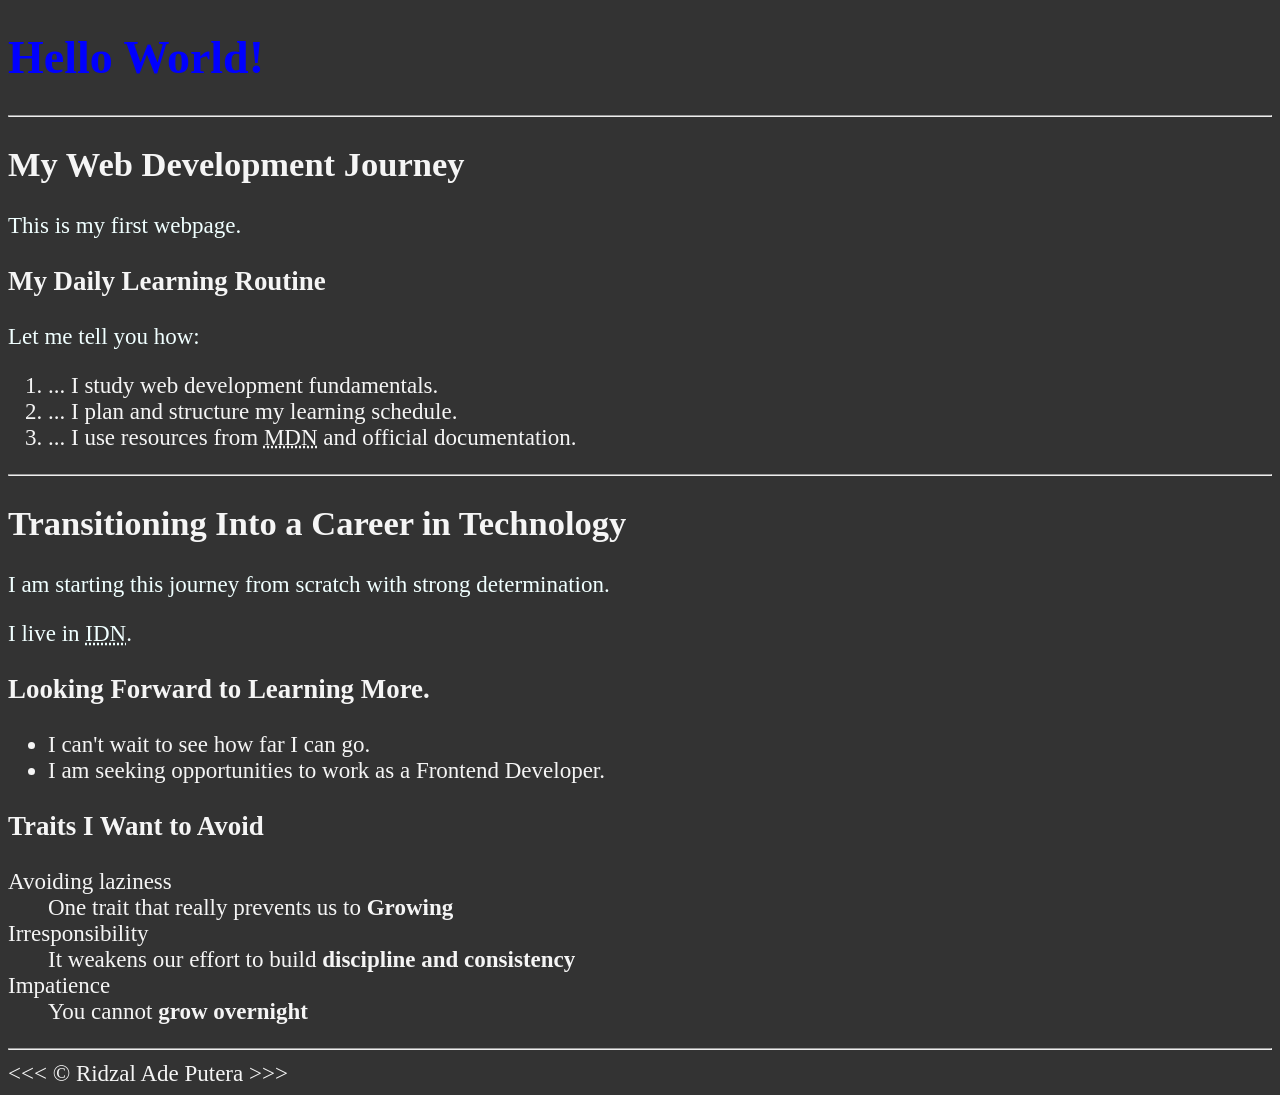
==== index.html @ fca848d4 "Update 3" ====
<!DOCTYPE html>
<html lang="en">

    <head>
        <meta charset="UTF-8">
        <meta name="author" content="Ridzal Ade Putera">
        <meta name="description" content="This page contains all the things i am learning how to create as I learn HTML."> 
        <title>My First Web Page</title>
        <link rel="icon" href="Icon.png" type="image/x-icon">
        <link rel="stylesheet" href="main.css" type="text/css">
    </head>

    <body>
        <h1>Hello World!</h1>

        <hr>

        <h2>My Web Development Journey</h2> 
        <p>This is my first webpage.</p>  

        <h3>My Daily Learning Routine</h3> 
        <p>Let me tell you how:</p>
        <ol>
            <li>... I study web development fundamentals.</li>
            <li>... I plan and structure my learning schedule.</li>
            <li>... I use resources from <abbr title="Mozilla Developer Network">MDN</abbr> and official documentation.</li> 
         </ol>
        
        <hr>
     
        <h2>Transitioning Into a Career in Technology</h2> 
        <p>I am starting this journey from scratch with strong determination.</p>  
        <p>I live in <abbr title="Indonesia">IDN</abbr>.</p>  

        <h3>Looking Forward to Learning More.</h3> 
        <ul>
        <li>I can't wait to see how far I can go.</li>
        <li>I am seeking opportunities to work as a Frontend Developer.</li>
        </ul>
        

        <!-- TODO: Add more courses-->
        <h3>Traits I Want to Avoid</h3> 
        <dl>
            <dt>Avoiding laziness</dt>
            <dd>One trait that really prevents us to <Strong>Growing</Strong></dd>

            <dt>Irresponsibility</dt>
            <dd>It weakens our effort to build <strong>discipline and consistency</strong></dd>

            <dt>Impatience</dt>
            <dd>You cannot <strong>grow overnight</strong></dd>
        </dl> 

        <hr>
        &lt;&lt;&lt; &copy; Ridzal Ade Putera &gt;&gt;&gt;

    </body>
</html>
---- main.css ----
html {
                font-size: 23px
            }
            body {
                background-color: #333;
                color: whitesmoke;
            }
            h1{
                color:blue;
            }
            p{
                color:azure;
            }
            .special{
                color:red;
            }
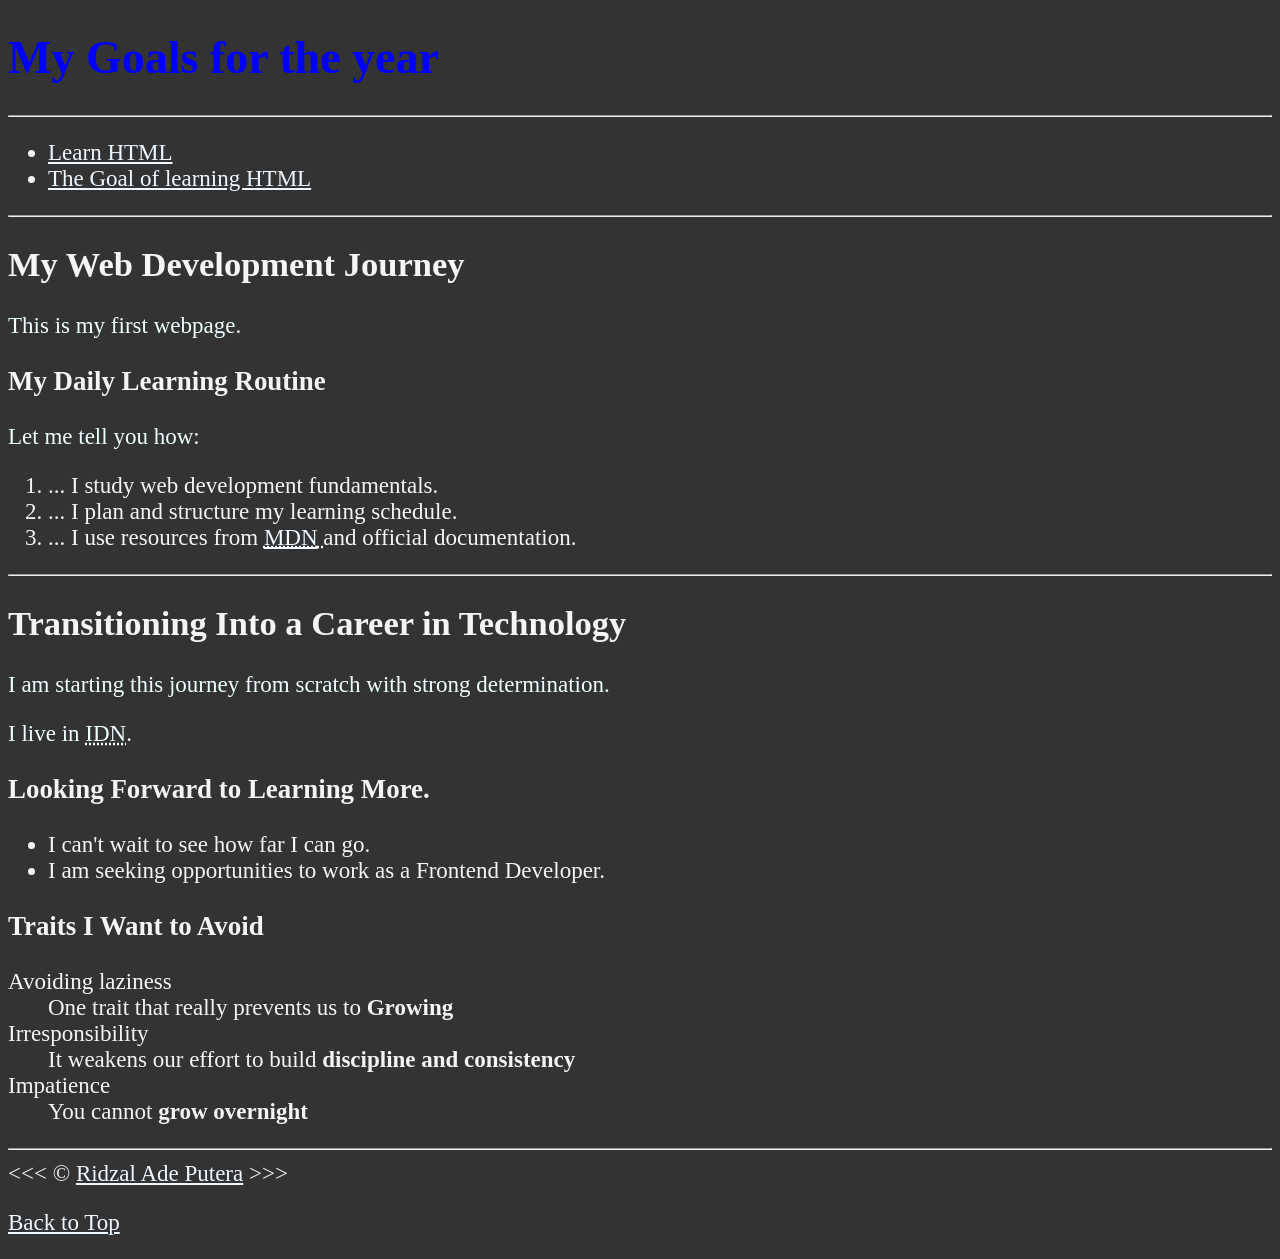
==== commit ce0a138c: "Update 4" ====
--- a/index.html
+++ b/index.html
@@ -11,10 +11,24 @@
     </head>
 
     <body>
-        <h1>Hello World!</h1>
+        <h1>My Goals for the year</h1>
 
         <hr>
 
+        <nav>
+            <ul>
+                <li>
+                    <a href="#html">Learn HTML</a>
+                </li>
+                <li>
+                    <a href="#Goal">The Goal of learning HTML</a>
+                </li>
+            </ul>
+        </nav>
+
+        <hr>
+
+        <section id="html">
         <h2>My Web Development Journey</h2> 
         <p>This is my first webpage.</p>  
 
@@ -23,11 +37,15 @@
         <ol>
             <li>... I study web development fundamentals.</li>
             <li>... I plan and structure my learning schedule.</li>
-            <li>... I use resources from <abbr title="Mozilla Developer Network">MDN</abbr> and official documentation.</li> 
+            <li>... I use resources from <abbr title="Mozilla Developer Network">
+                <a href="https://developer.mozilla.org/en-US/">MDN</a>
+            </abbr> and official documentation.</li> 
          </ol>
-        
+        </section>
+
         <hr>
-     
+
+        <section id="Goal">
         <h2>Transitioning Into a Career in Technology</h2> 
         <p>I am starting this journey from scratch with strong determination.</p>  
         <p>I live in <abbr title="Indonesia">IDN</abbr>.</p>  
@@ -38,7 +56,7 @@
         <li>I am seeking opportunities to work as a Frontend Developer.</li>
         </ul>
         
-
+        
         <!-- TODO: Add more courses-->
         <h3>Traits I Want to Avoid</h3> 
         <dl>
@@ -51,9 +69,14 @@
             <dt>Impatience</dt>
             <dd>You cannot <strong>grow overnight</strong></dd>
         </dl> 
+        </section>
 
         <hr>
-        &lt;&lt;&lt; &copy; Ridzal Ade Putera &gt;&gt;&gt;
-
+        &lt;&lt;&lt; &copy; <a href="about.html">Ridzal Ade Putera</a> &gt;&gt;&gt;
+        
+        <p>
+            <a href="#">Back to Top</a>
+        </p>
+        
     </body>
 </html>
--- a/main.css
+++ b/main.css
@@ -13,4 +13,16 @@
             }
             .special{
                 color:red;
+            }
+
+            a {
+                color: aliceblue;
+            }
+
+            a visited {
+                color: lightgray;
+            }
+
+            a:hover, a:active {
+                color: #eee;
             }
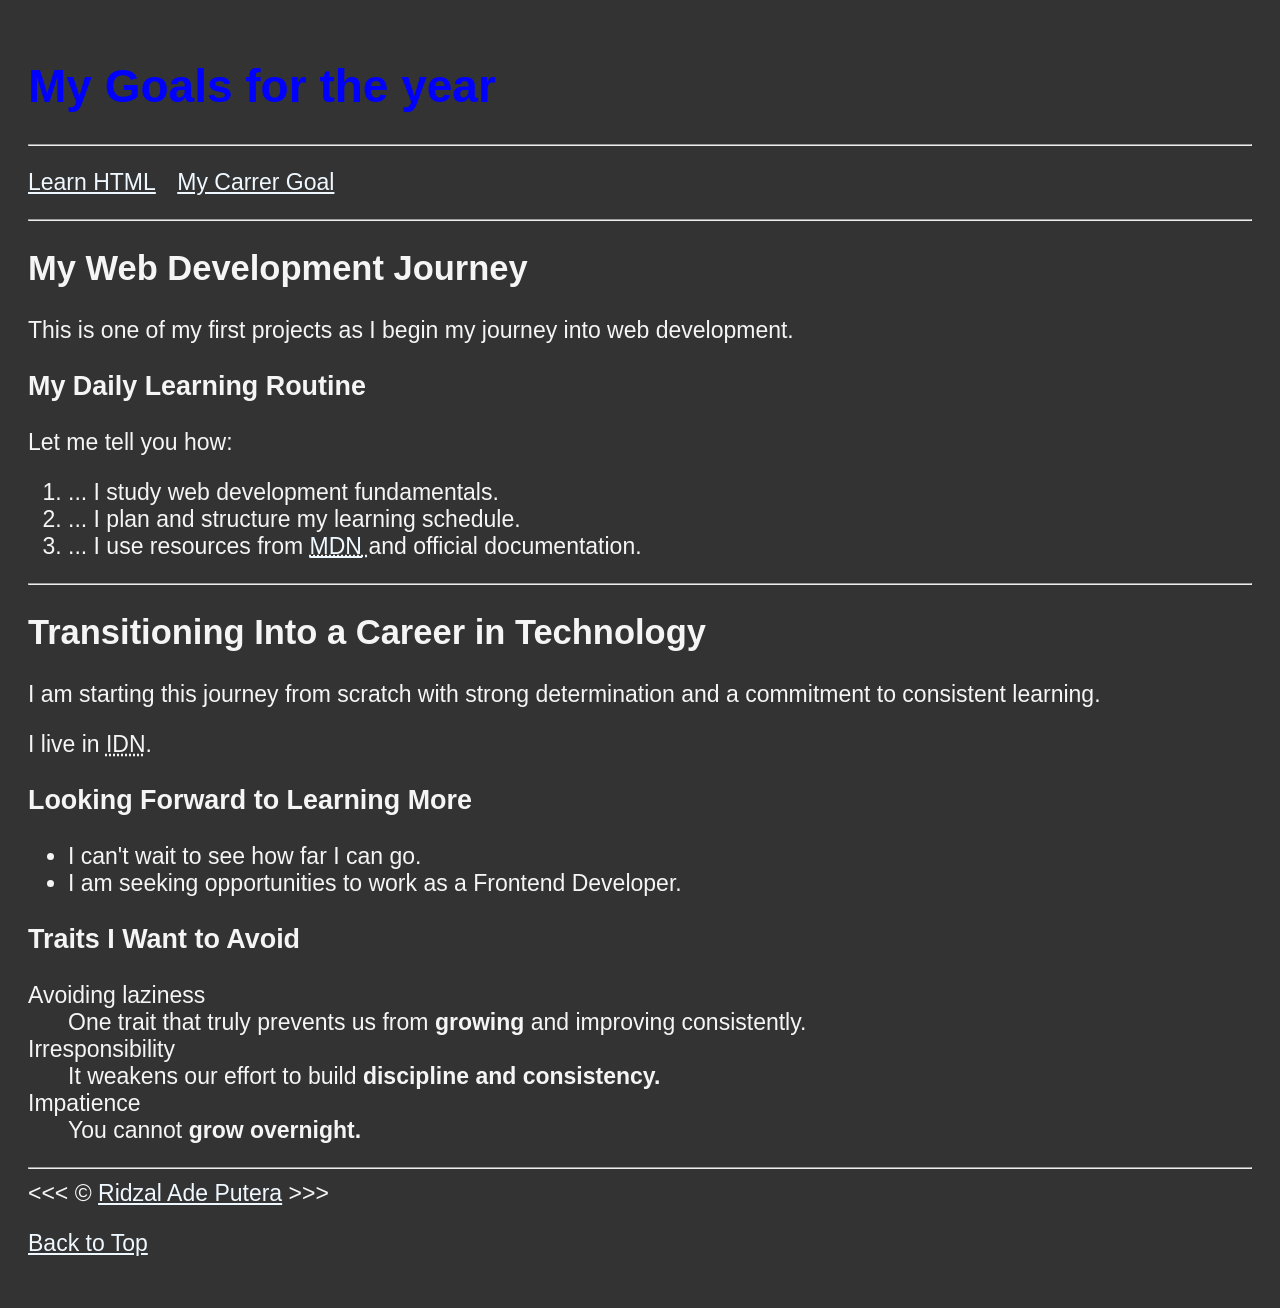
==== commit d42f0a88: "Update 4" ====
--- a/index.html
+++ b/index.html
@@ -4,7 +4,7 @@
     <head>
         <meta charset="UTF-8">
         <meta name="author" content="Ridzal Ade Putera">
-        <meta name="description" content="This page contains all the things i am learning how to create as I learn HTML."> 
+        <meta name="description" content="This page documents my journey learning HTML and transitioning into web development."> 
         <title>My First Web Page</title>
         <link rel="icon" href="Icon.png" type="image/x-icon">
         <link rel="stylesheet" href="main.css" type="text/css">
@@ -21,7 +21,7 @@
                     <a href="#html">Learn HTML</a>
                 </li>
                 <li>
-                    <a href="#Goal">The Goal of learning HTML</a>
+                    <a href="#goal">My Carrer Goal</a>
                 </li>
             </ul>
         </nav>
@@ -30,7 +30,7 @@
 
         <section id="html">
         <h2>My Web Development Journey</h2> 
-        <p>This is my first webpage.</p>  
+        <p>This is one of my first projects as I begin my journey into web development.</p>  
 
         <h3>My Daily Learning Routine</h3> 
         <p>Let me tell you how:</p>
@@ -47,10 +47,10 @@
 
         <section id="Goal">
         <h2>Transitioning Into a Career in Technology</h2> 
-        <p>I am starting this journey from scratch with strong determination.</p>  
+        <p>I am starting this journey from scratch with strong determination and a commitment to consistent learning.</p>  
         <p>I live in <abbr title="Indonesia">IDN</abbr>.</p>  
 
-        <h3>Looking Forward to Learning More.</h3> 
+        <h3>Looking Forward to Learning More</h3> 
         <ul>
         <li>I can't wait to see how far I can go.</li>
         <li>I am seeking opportunities to work as a Frontend Developer.</li>
@@ -61,13 +61,13 @@
         <h3>Traits I Want to Avoid</h3> 
         <dl>
             <dt>Avoiding laziness</dt>
-            <dd>One trait that really prevents us to <Strong>Growing</Strong></dd>
+            <dd>One trait that truly prevents us from <strong>growing</strong> and improving consistently.</dd>
 
             <dt>Irresponsibility</dt>
-            <dd>It weakens our effort to build <strong>discipline and consistency</strong></dd>
+            <dd>It weakens our effort to build <strong>discipline and consistency.</strong></dd>
 
             <dt>Impatience</dt>
-            <dd>You cannot <strong>grow overnight</strong></dd>
+            <dd>You cannot <strong>grow overnight.</strong></dd>
         </dl> 
         </section>
 
--- a/main.css
+++ b/main.css
@@ -1,14 +1,17 @@
   html {
-                font-size: 23px
+                font-size: 23px;
             }
             body {
+                margin: o;
+                padding: 20px;
                 background-color: #333;
                 color: whitesmoke;
+                font-family: Arial, Helvetica, sans-serif;
             }
             h1{
                 color:blue;
             }
-            p{
+            .higlight{
                 color:azure;
             }
             .special{
@@ -19,10 +22,20 @@
                 color: aliceblue;
             }
 
-            a visited {
+            a:visited {
                 color: lightgray;
             }
 
             a:hover, a:active {
                 color: #eee;
-            }+            }
+
+            nav ul {
+                list-style: none;
+                padding: 0;
+            }
+
+            nav li {
+                display: inline-block;
+                margin-right: 15px;
+                }
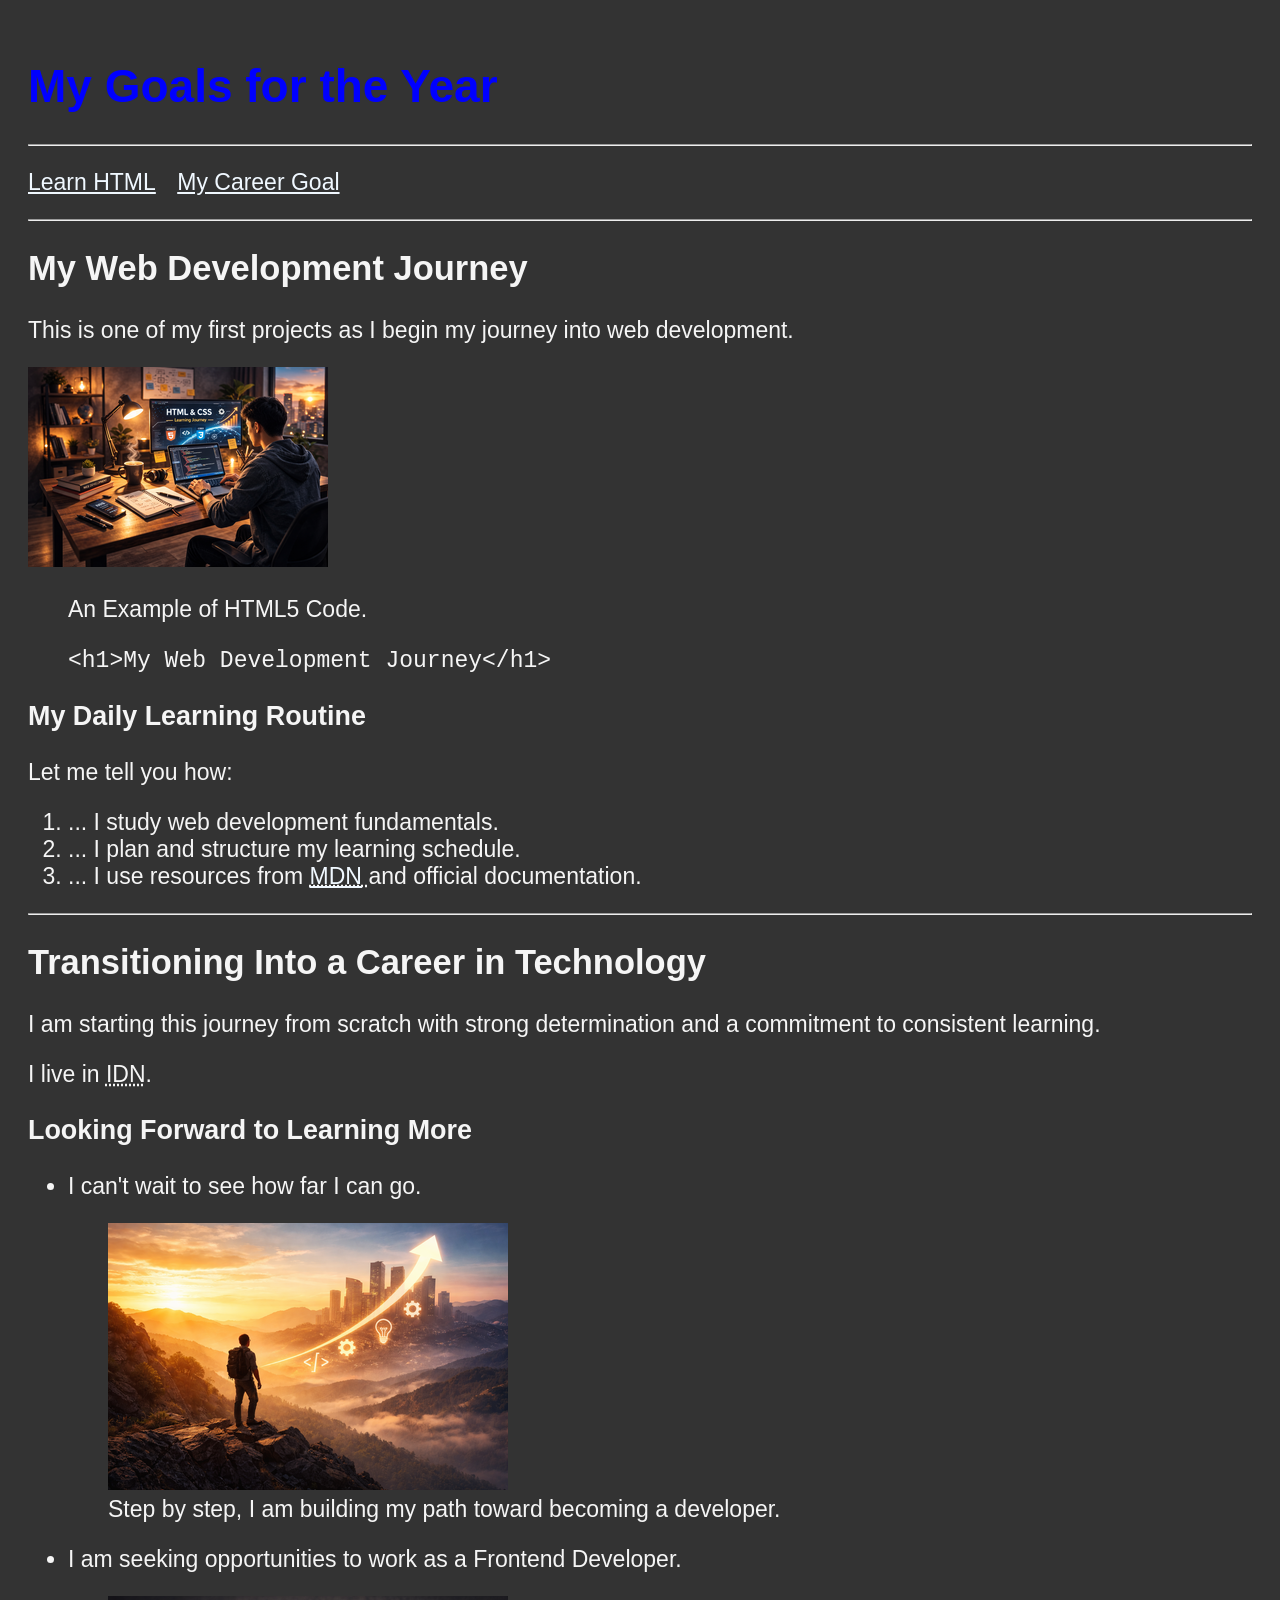
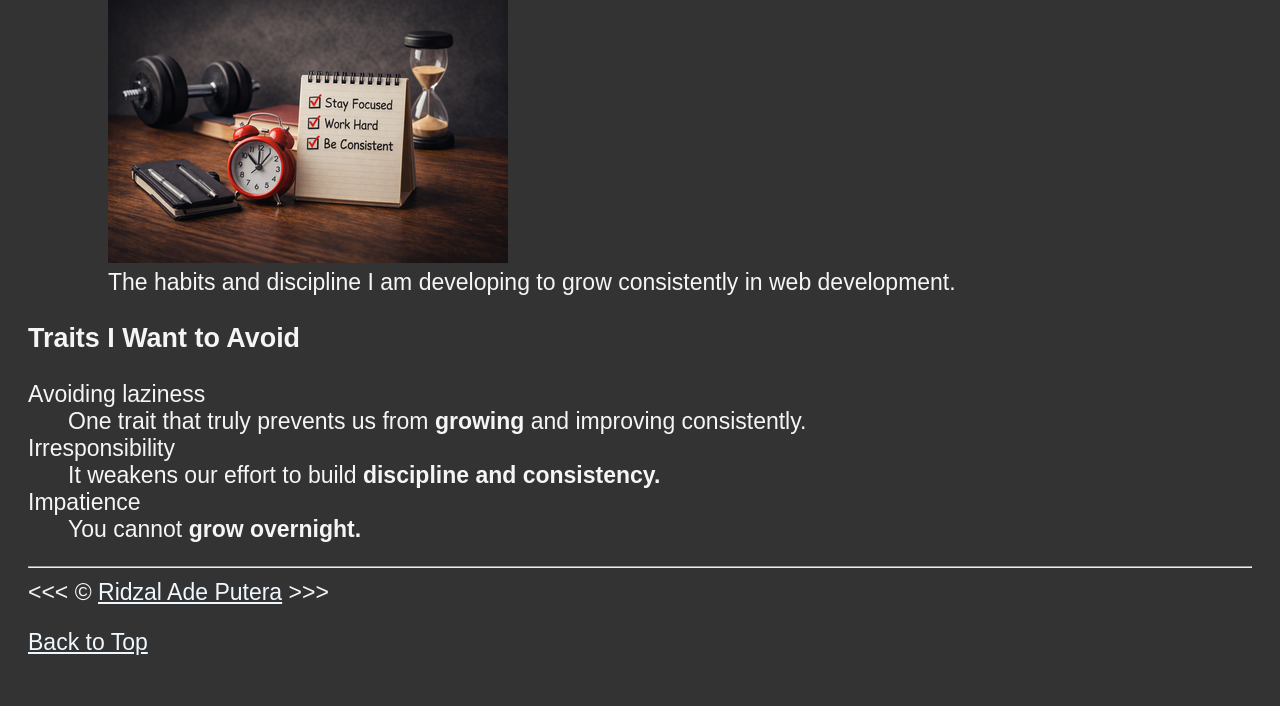
==== commit e9812bce: "Update 5" ====
--- a/index.html
+++ b/index.html
@@ -11,7 +11,7 @@
     </head>
 
     <body>
-        <h1>My Goals for the year</h1>
+        <h1>My Goals for the Year</h1>
 
         <hr>
 
@@ -21,7 +21,7 @@
                     <a href="#html">Learn HTML</a>
                 </li>
                 <li>
-                    <a href="#goal">My Carrer Goal</a>
+                    <a href="#goal">My Career Goal</a>
                 </li>
             </ul>
         </nav>
@@ -31,7 +31,15 @@
         <section id="html">
         <h2>My Web Development Journey</h2> 
         <p>This is one of my first projects as I begin my journey into web development.</p>  
-
+        <img src="img/HTML.png" alt="A person studying HTML and CSS at a desk with a laptop and monitor displaying code in a home workspace at night" title="Starting My Journey in Web Development" width="300" height="200">
+        <figure>
+            <figcaption>
+                An Example of HTML5 Code.
+                <p>
+                    <code>&lt;h1&gt;My Web Development Journey&lt;/h1&gt;</code>
+                </p>
+            </figcaption>
+        </figure>
         <h3>My Daily Learning Routine</h3> 
         <p>Let me tell you how:</p>
         <ol>
@@ -45,16 +53,41 @@
 
         <hr>
 
-        <section id="Goal">
+        <section id="goal">
         <h2>Transitioning Into a Career in Technology</h2> 
         <p>I am starting this journey from scratch with strong determination and a commitment to consistent learning.</p>  
         <p>I live in <abbr title="Indonesia">IDN</abbr>.</p>  
 
         <h3>Looking Forward to Learning More</h3> 
-        <ul>
-        <li>I can't wait to see how far I can go.</li>
-        <li>I am seeking opportunities to work as a Frontend Developer.</li>
-        </ul>
+<ul>
+    <li>
+        I can't wait to see how far I can go.
+        <figure>
+            <img src="img/Growth.png" 
+                 alt="A person standing on a mountain looking toward a city skyline with an upward glowing arrow symbolizing career growth"
+                 title="Building My Future in Technology"
+                 width="400"
+                 height="267"
+                 loading="lazy">
+            <figcaption>
+                Step by step, I am building my path toward becoming a developer.
+            </figcaption>
+        </figure>
+    </li>
+
+    <li>
+        I am seeking opportunities to work as a Frontend Developer.
+        <figure><img src="img/Traits.png" 
+                    alt="A desk setup with a notebook checklist reading Stay Focused, Work Hard, and Be Consistent" 
+                    title="Building Discipline and Consistency" width="400" 
+                    height="267" 
+                    loading="lazy">
+             <figcaption>
+            The habits and discipline I am developing to grow consistently in web development.
+             </figcaption>
+        </figure>
+    </li>
+</ul>
         
         
         <!-- TODO: Add more courses-->
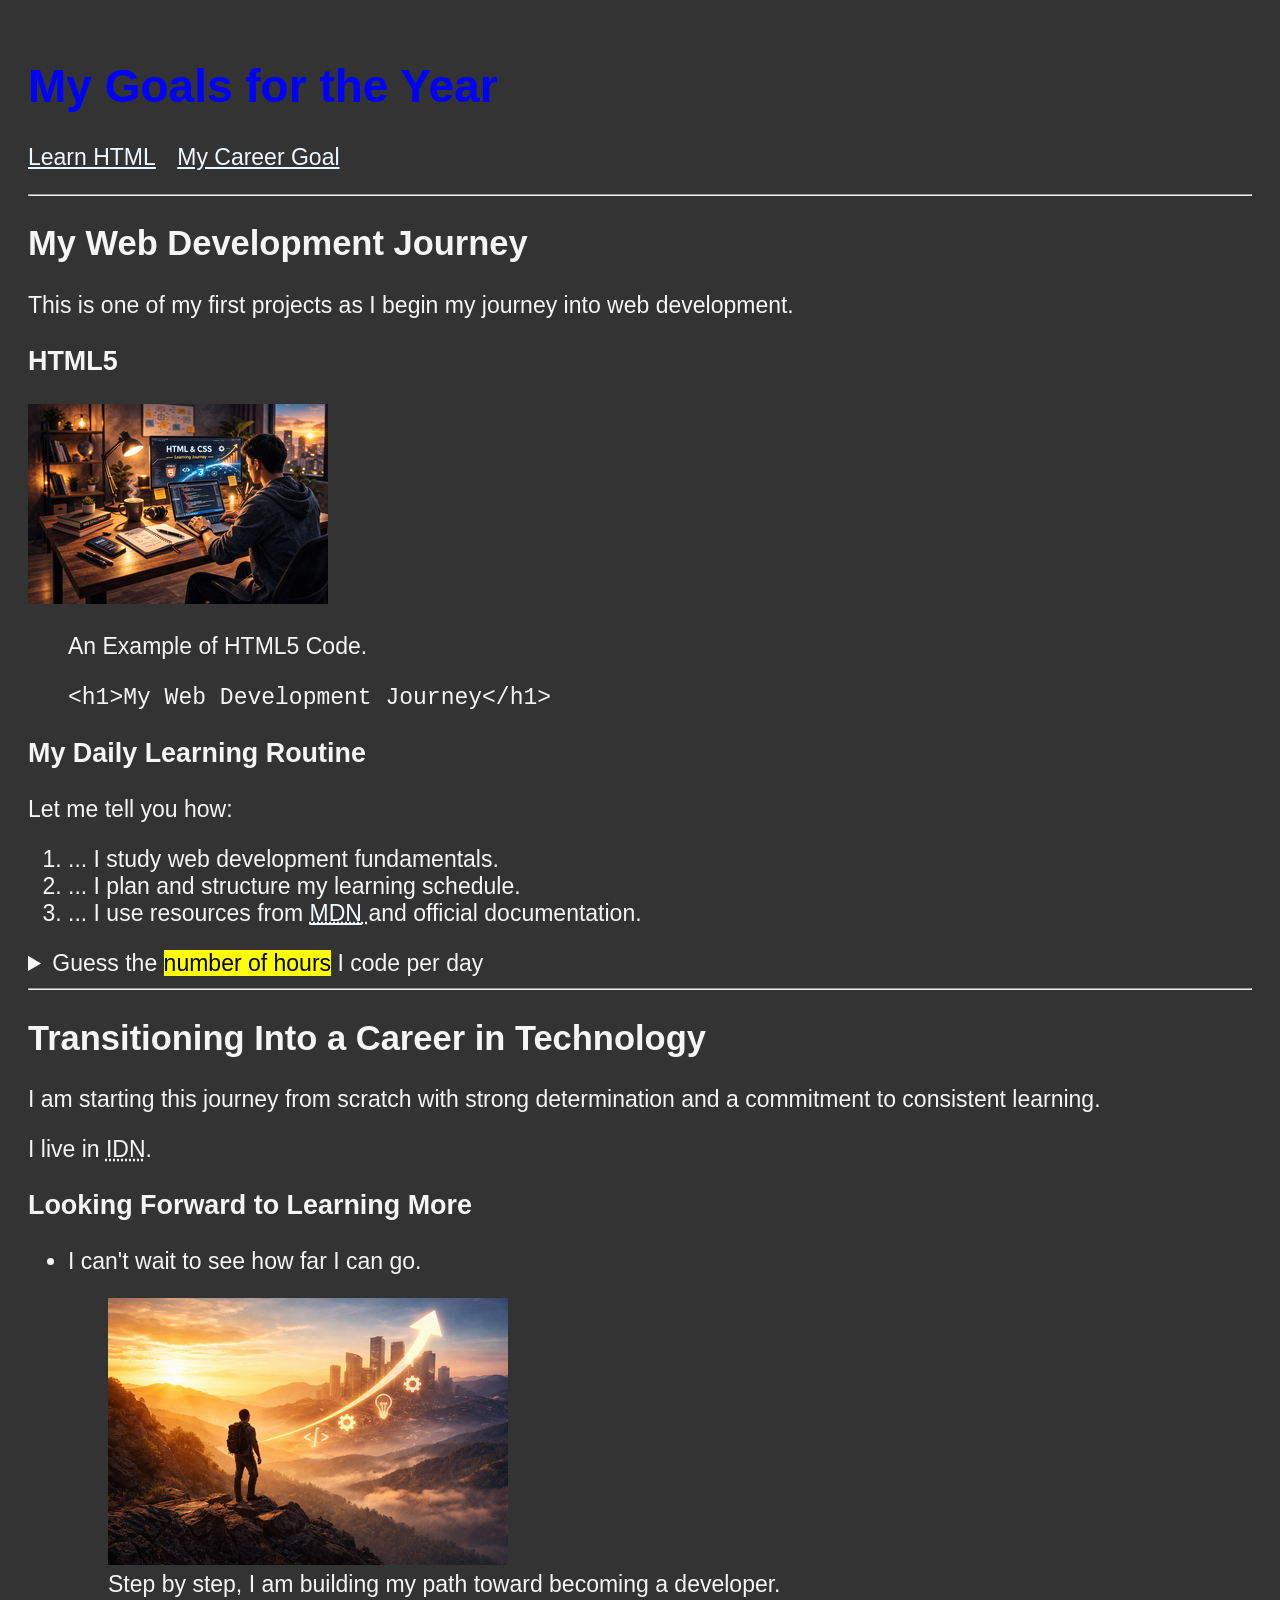
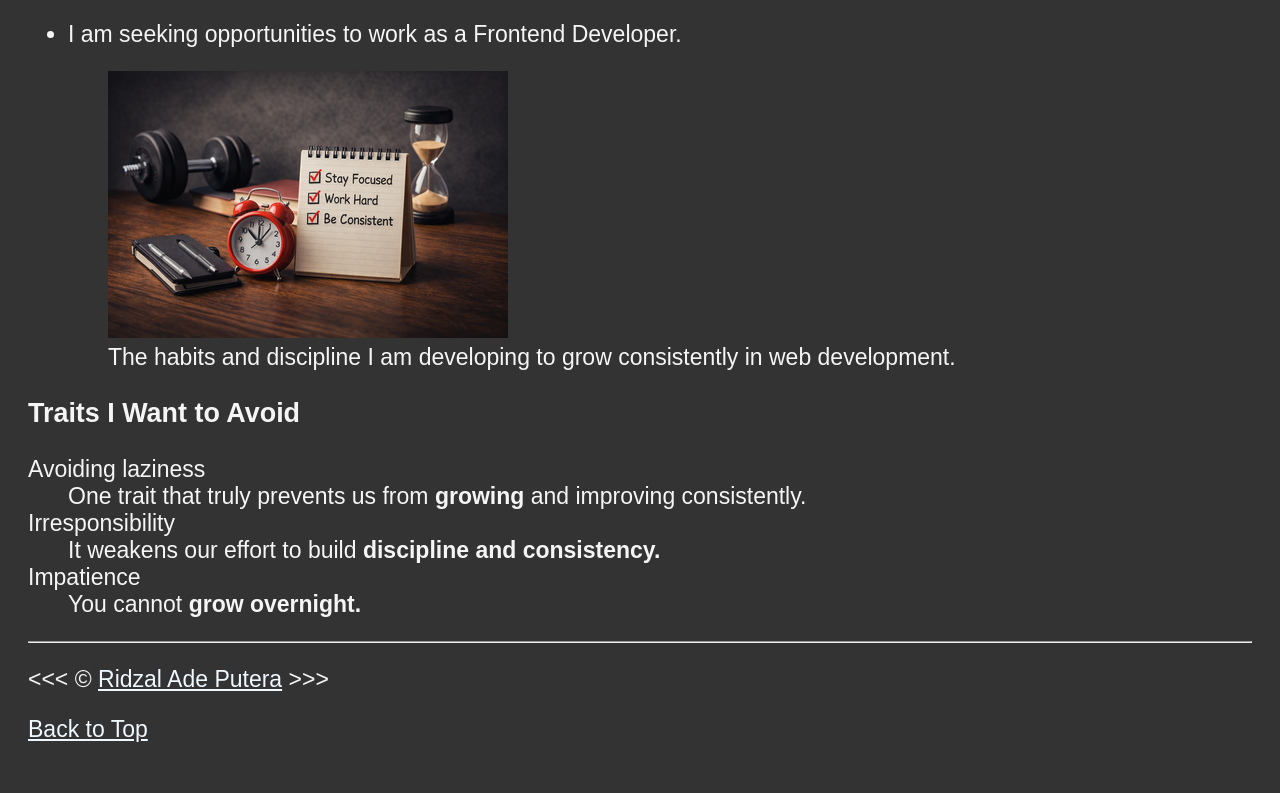
==== commit 6dc6eb2e: "Update 5" ====
--- a/index.html
+++ b/index.html
@@ -1,115 +1,168 @@
-<!DOCTYPE html>
+<!doctype html>
 <html lang="en">
+  <head>
+    <meta charset="UTF-8" />
+    <meta name="author" content="Ridzal Ade Putera" />
+    <meta
+      name="description"
+      content="This page documents my journey learning HTML and transitioning into web development."
+    />
+    <title>My First Web Page</title>
+    <link rel="icon" href="Icon.png" type="image/x-icon" />
+    <link rel="stylesheet" href="main.css" type="text/css" />
+  </head>
 
-    <head>
-        <meta charset="UTF-8">
-        <meta name="author" content="Ridzal Ade Putera">
-        <meta name="description" content="This page documents my journey learning HTML and transitioning into web development."> 
-        <title>My First Web Page</title>
-        <link rel="icon" href="Icon.png" type="image/x-icon">
-        <link rel="stylesheet" href="main.css" type="text/css">
-    </head>
+  <body>
+    <header>
+      <h1>My Goals for the Year</h1>
 
-    <body>
-        <h1>My Goals for the Year</h1>
+      <nav aria-label="primary-navigation">
+        <ul>
+          <li>
+            <a href="#html">Learn HTML</a>
+          </li>
+          <li>
+            <a href="#goal">My Career Goal</a>
+          </li>
+        </ul>
+      </nav>
+    </header>
 
-        <hr>
-
-        <nav>
-            <ul>
-                <li>
-                    <a href="#html">Learn HTML</a>
-                </li>
-                <li>
-                    <a href="#goal">My Career Goal</a>
-                </li>
-            </ul>
-        </nav>
-
-        <hr>
-
-        <section id="html">
-        <h2>My Web Development Journey</h2> 
-        <p>This is one of my first projects as I begin my journey into web development.</p>  
-        <img src="img/HTML.png" alt="A person studying HTML and CSS at a desk with a laptop and monitor displaying code in a home workspace at night" title="Starting My Journey in Web Development" width="300" height="200">
-        <figure>
+    <hr />
+    <main>
+      <article id="html">
+        <h2>My Web Development Journey</h2>
+        <p>
+          This is one of my first projects as I begin my journey into web
+          development.
+        </p>
+        <section>
+          <h3>HTML5</h3>
+          <img
+            src="img/HTML.png"
+            alt="A person studying HTML and CSS at a desk with a laptop and monitor displaying code in a home workspace at night"
+            title="Starting My Journey in Web Development"
+            width="300"
+            height="200"
+          />
+          <figure>
             <figcaption>
-                An Example of HTML5 Code.
-                <p>
-                    <code>&lt;h1&gt;My Web Development Journey&lt;/h1&gt;</code>
-                </p>
+              An Example of HTML5 Code.
+              <p>
+                <code>&lt;h1&gt;My Web Development Journey&lt;/h1&gt;</code>
+              </p>
             </figcaption>
-        </figure>
-        <h3>My Daily Learning Routine</h3> 
-        <p>Let me tell you how:</p>
-        <ol>
+          </figure>
+        </section>
+        <section>
+          <h3>My Daily Learning Routine</h3>
+          <p>Let me tell you how:</p>
+          <ol>
             <li>... I study web development fundamentals.</li>
             <li>... I plan and structure my learning schedule.</li>
-            <li>... I use resources from <abbr title="Mozilla Developer Network">
+            <li>
+              ... I use resources from
+              <abbr title="Mozilla Developer Network">
                 <a href="https://developer.mozilla.org/en-US/">MDN</a>
-            </abbr> and official documentation.</li> 
-         </ol>
+              </abbr>
+              and official documentation.
+            </li>
+          </ol>
+          <aside>
+            <details>
+              <summary>
+                Guess the <mark>number of hours</mark> I code per day
+              </summary>
+              <p>
+                I start at <time datetime="06:00">6 AM</time> and I write code
+                for <time datetime="PT4H">4 hours</time> every morning
+              </p>
+            </details>
+          </aside>
         </section>
+      </article>
 
-        <hr>
+      <hr />
 
-        <section id="goal">
-        <h2>Transitioning Into a Career in Technology</h2> 
-        <p>I am starting this journey from scratch with strong determination and a commitment to consistent learning.</p>  
-        <p>I live in <abbr title="Indonesia">IDN</abbr>.</p>  
+      <article id="goal">
+        <h2>Transitioning Into a Career in Technology</h2>
+        <p>
+          I am starting this journey from scratch with strong determination and
+          a commitment to consistent learning.
+        </p>
+        <p>I live in <abbr title="Indonesia">IDN</abbr>.</p>
 
-        <h3>Looking Forward to Learning More</h3> 
-<ul>
-    <li>
-        I can't wait to see how far I can go.
-        <figure>
-            <img src="img/Growth.png" 
-                 alt="A person standing on a mountain looking toward a city skyline with an upward glowing arrow symbolizing career growth"
-                 title="Building My Future in Technology"
-                 width="400"
-                 height="267"
-                 loading="lazy">
-            <figcaption>
-                Step by step, I am building my path toward becoming a developer.
-            </figcaption>
-        </figure>
-    </li>
+        <section>
+          <h3>Looking Forward to Learning More</h3>
+          <ul>
+            <li>
+              I can't wait to see how far I can go.
+              <figure>
+                <img
+                  src="img/Growth.png"
+                  alt="A person standing on a mountain looking toward a city skyline with an upward glowing arrow symbolizing career growth"
+                  title="Building My Future in Technology"
+                  width="400"
+                  height="267"
+                  loading="lazy"
+                />
+                <figcaption>
+                  Step by step, I am building my path toward becoming a
+                  developer.
+                </figcaption>
+              </figure>
+            </li>
 
-    <li>
-        I am seeking opportunities to work as a Frontend Developer.
-        <figure><img src="img/Traits.png" 
-                    alt="A desk setup with a notebook checklist reading Stay Focused, Work Hard, and Be Consistent" 
-                    title="Building Discipline and Consistency" width="400" 
-                    height="267" 
-                    loading="lazy">
-             <figcaption>
-            The habits and discipline I am developing to grow consistently in web development.
-             </figcaption>
-        </figure>
-    </li>
-</ul>
-        
-        
+            <li>
+              I am seeking opportunities to work as a Frontend Developer.
+              <figure>
+                <img
+                  src="img/Traits.png"
+                  alt="A desk setup with a notebook checklist reading Stay Focused, Work Hard, and Be Consistent"
+                  title="Building Discipline and Consistency"
+                  width="400"
+                  height="267"
+                  loading="lazy"
+                />
+                <figcaption>
+                  The habits and discipline I am developing to grow consistently
+                  in web development.
+                </figcaption>
+              </figure>
+            </li>
+          </ul>
+        </section>
         <!-- TODO: Add more courses-->
-        <h3>Traits I Want to Avoid</h3> 
-        <dl>
+        <section>
+          <h3>Traits I Want to Avoid</h3>
+          <dl>
             <dt>Avoiding laziness</dt>
-            <dd>One trait that truly prevents us from <strong>growing</strong> and improving consistently.</dd>
+            <dd>
+              One trait that truly prevents us from <strong>growing</strong> and
+              improving consistently.
+            </dd>
 
             <dt>Irresponsibility</dt>
-            <dd>It weakens our effort to build <strong>discipline and consistency.</strong></dd>
+            <dd>
+              It weakens our effort to build
+              <strong>discipline and consistency.</strong>
+            </dd>
 
             <dt>Impatience</dt>
             <dd>You cannot <strong>grow overnight.</strong></dd>
-        </dl> 
+          </dl>
         </section>
-
-        <hr>
-        &lt;&lt;&lt; &copy; <a href="about.html">Ridzal Ade Putera</a> &gt;&gt;&gt;
-        
-        <p>
-            <a href="#">Back to Top</a>
-        </p>
-        
-    </body>
+      </article>
+    </main>
+    <hr />
+    <footer>
+      <p>
+        &lt;&lt;&lt; &copy;
+        <a href="about.html">Ridzal Ade Putera</a> &gt;&gt;&gt;
+      </p>
+      <p>
+        <a href="#">Back to Top</a>
+      </p>
+    </footer>
+  </body>
 </html>
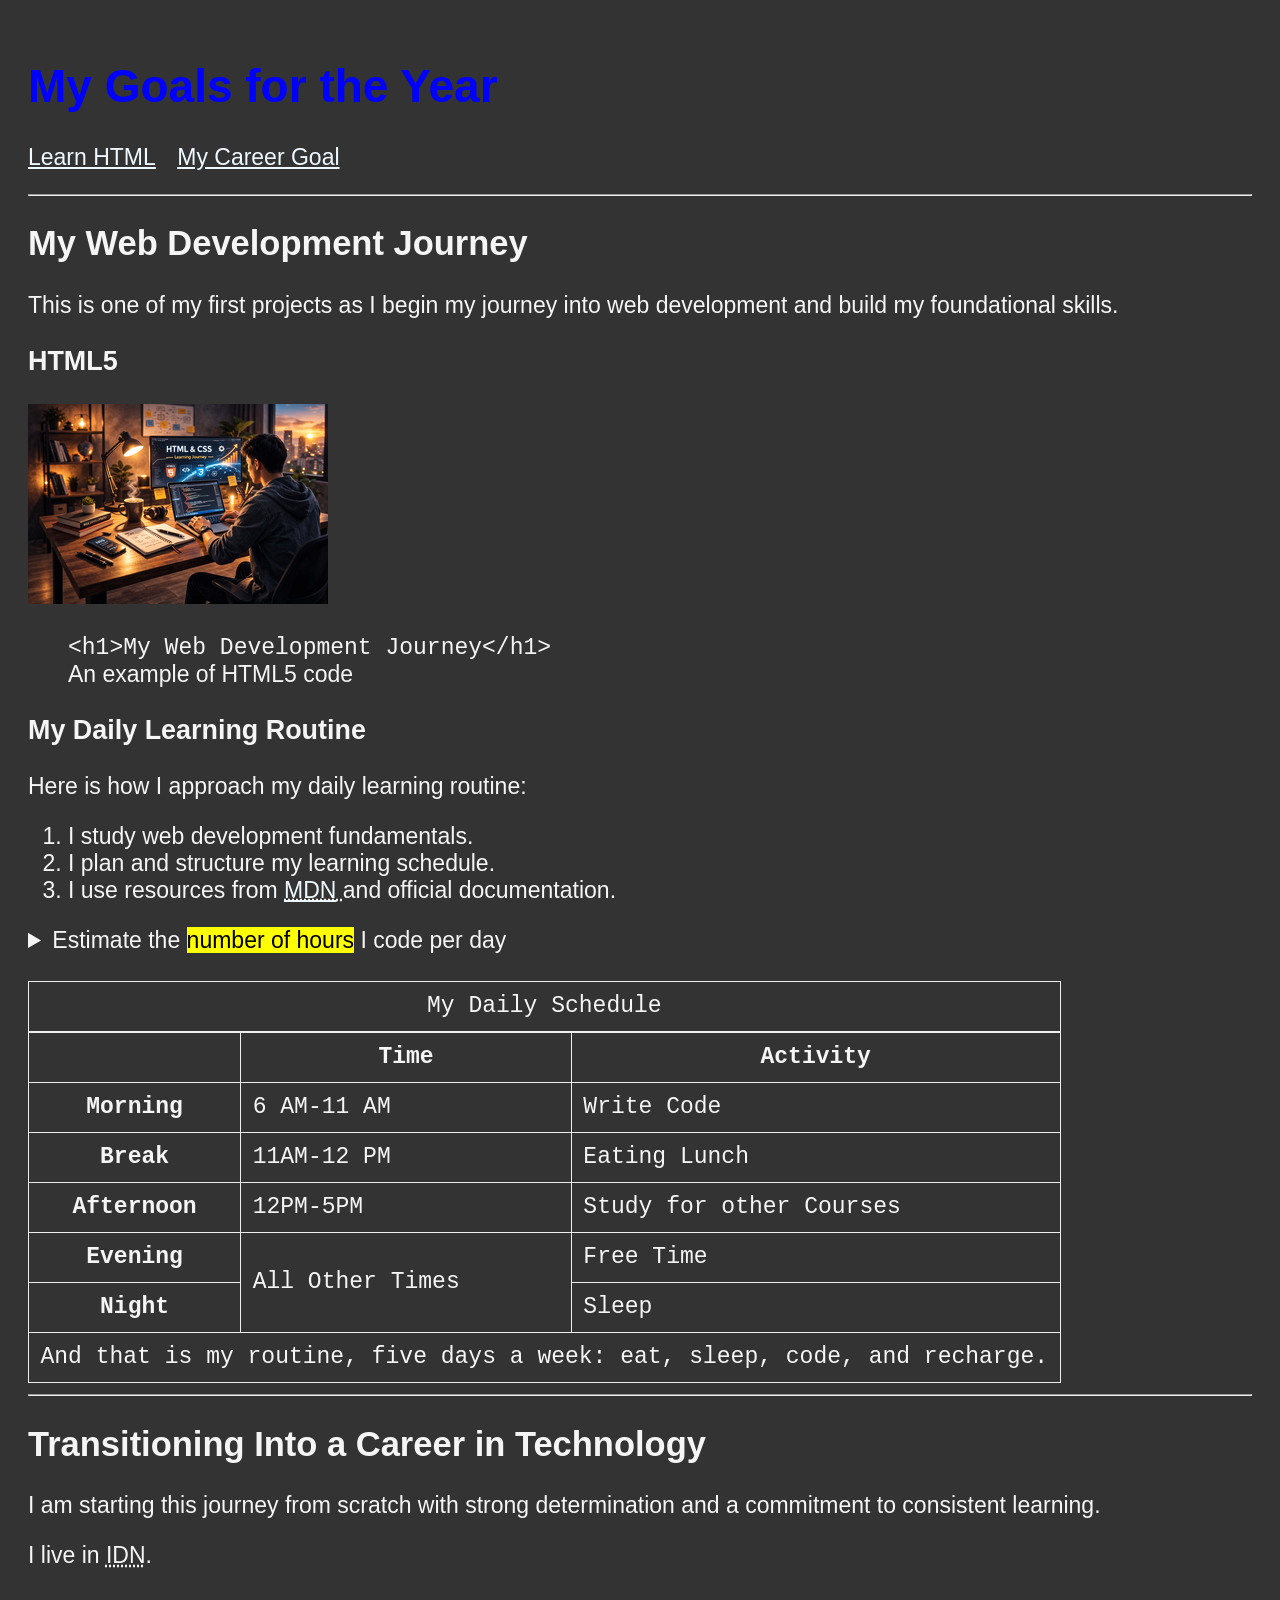
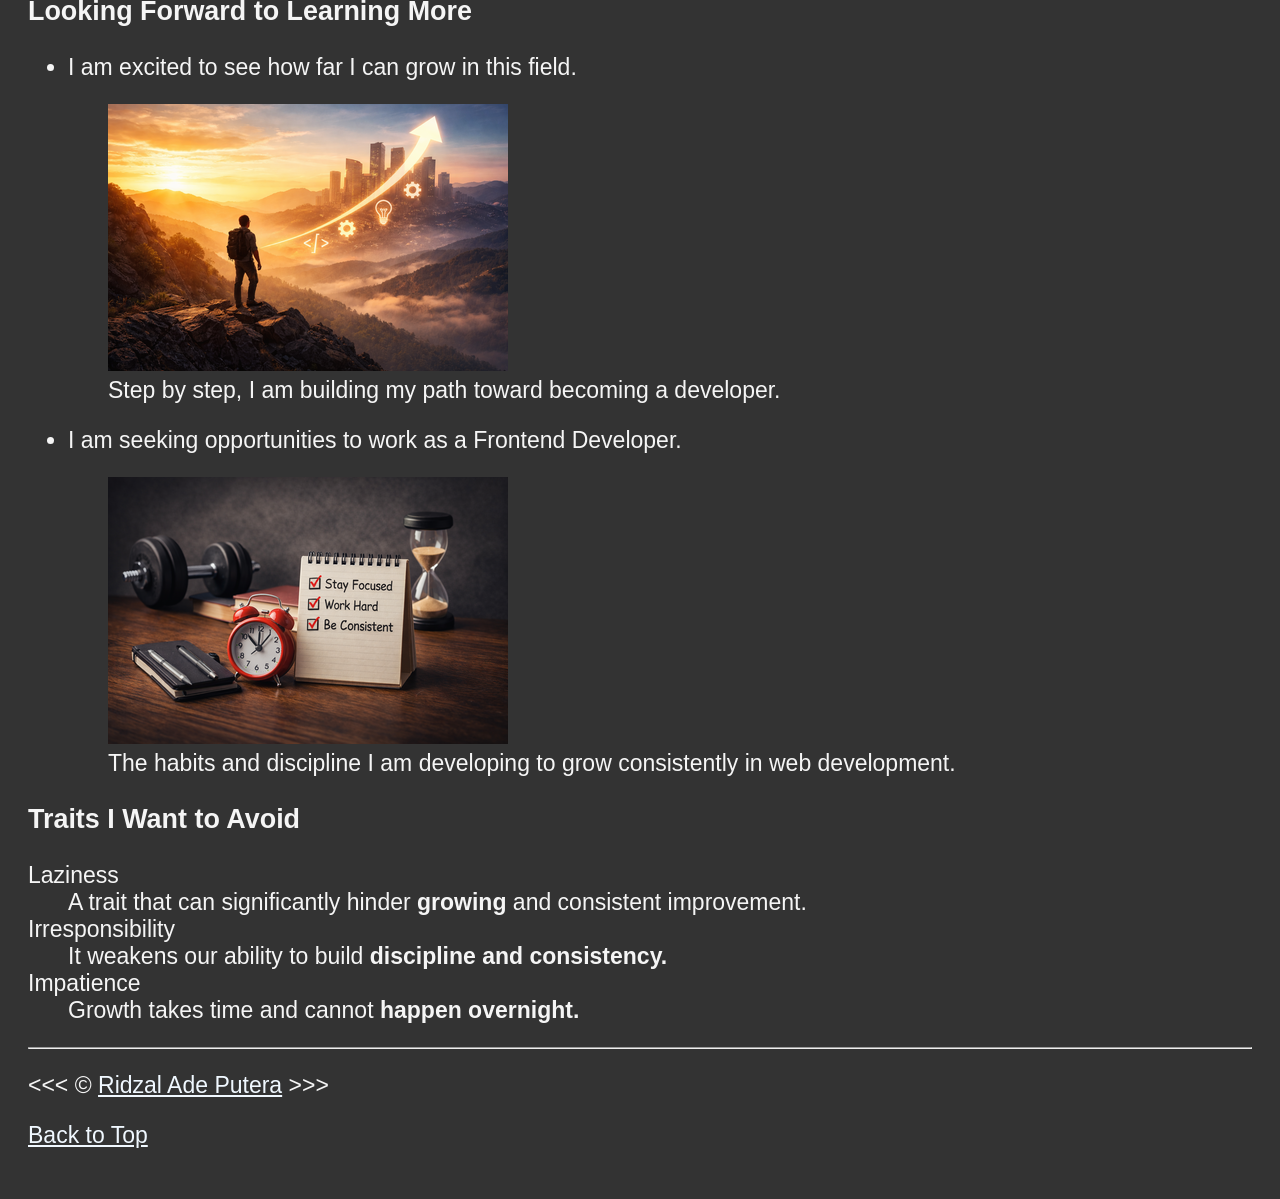
==== commit d3677202: "Update 7" ====
--- a/index.html
+++ b/index.html
@@ -1,168 +1,200 @@
 <!doctype html>
 <html lang="en">
-  <head>
-    <meta charset="UTF-8" />
-    <meta name="author" content="Ridzal Ade Putera" />
-    <meta
-      name="description"
-      content="This page documents my journey learning HTML and transitioning into web development."
-    />
-    <title>My First Web Page</title>
-    <link rel="icon" href="Icon.png" type="image/x-icon" />
-    <link rel="stylesheet" href="main.css" type="text/css" />
-  </head>
-
-  <body>
-    <header>
-      <h1>My Goals for the Year</h1>
-
-      <nav aria-label="primary-navigation">
+
+<head>
+  <meta charset="UTF-8" />
+  <meta name="author" content="Ridzal Ade Putera" />
+  <meta name="description"
+    content="This page documents my journey learning HTML and transitioning into web development." />
+  <title>My First Web Page</title>
+  <link rel="icon" href="Icon.png" type="image/x-icon" />
+  <link rel="stylesheet" href="main.css" type="text/css" />
+</head>
+
+<body>
+  <header>
+    <h1>My Goals for the Year</h1>
+
+    <nav aria-label="primary-navigation">
+      <ul>
+        <li>
+          <a href="#html">Learn HTML</a>
+        </li>
+        <li>
+          <a href="#goal">My Career Goal</a>
+        </li>
+      </ul>
+    </nav>
+  </header>
+
+  <hr />
+  <main>
+    <article id="html">
+      <h2>My Web Development Journey</h2>
+      <p>
+        This is one of my first projects as I begin my journey into web development and build my foundational skills.
+      </p>
+      <section>
+        <h3>HTML5</h3>
+        <img src="img/HTML.png"
+          alt="A person studying HTML and CSS at a desk with a laptop and monitor displaying code in a home workspace at night"
+          title="Starting My Journey in Web Development" width="300" height="200" />
+        <figure>
+          <code>&lt;h1&gt;My Web Development Journey&lt;/h1&gt;</code>
+          <figcaption>An example of HTML5 code</figcaption>
+        </figure>
+      </section>
+      <section>
+        <h3>My Daily Learning Routine</h3>
+        <p>Here is how I approach my daily learning routine:</p>
+        <ol>
+          <li>I study web development fundamentals.</li>
+          <li>I plan and structure my learning schedule.</li>
+          <li>I use resources from
+            <abbr title="Mozilla Developer Network">
+              <a href="https://developer.mozilla.org/en-US/">MDN</a>
+            </abbr>
+            and official documentation.
+          </li>
+        </ol>
+        <aside>
+          <details>
+            <summary>
+              Estimate the <mark>number of hours</mark> I code per day
+            </summary>
+            <p>
+              I start at <time datetime="06:00">6 AM</time> and spend approximately <time datetime="PT4H">4 hours</time>
+              coding every morning
+            </p>
+          </details>
+        </aside>
+        <br />
+        <table>
+          <caption>
+            My Daily Schedule
+          </caption>
+          <thead>
+            <tr>
+              <th>&nbsp;</th>
+              <th scope="col">Time</th>
+              <th scope="col">Activity</th>
+            </tr>
+          </thead>
+          <tbody>
+            <tr>
+              <th scope="row">Morning</th>
+              <td headers="time morning">
+                <time datetime="06:00">6 AM</time>-<time datetime="11:00">11 AM</time>
+              </td>
+              <td>Write Code</td>
+            </tr>
+            <tr>
+              <th scope="row">Break</th>
+              <td>
+                <time datetime="11:00">11AM</time>-<time data-="12:00">12 PM</time>
+              </td>
+              <td>Eating Lunch</td>
+            </tr>
+            <tr>
+              <th scope="row">Afternoon</th>
+              <td>
+                <time datetime="12:00">12PM</time>-<time data-="17:00">5PM</time>
+              </td>
+              <td>Study for other Courses</td>
+            </tr>
+            <tr>
+              <th scope="row">Evening</th>
+              <td rowspan="2">All Other Times</td>
+              <td>Free Time</td>
+            </tr>
+            <tr>
+              <th scope="row">Night</th>
+              <td>Sleep</td>
+            </tr>
+          </tbody>
+          <tfoot>
+            <tr>
+              <td colspan="3">
+                And that is my routine, five days a week: eat, sleep, code, and recharge.
+              </td>
+            </tr>
+          </tfoot>
+        </table>
+      </section>
+    </article>
+
+    <hr />
+
+    <article id="goal">
+      <h2>Transitioning Into a Career in Technology</h2>
+      <p>
+        I am starting this journey from scratch with strong determination and
+        a commitment to consistent learning.
+      </p>
+      <p>I live in <abbr title="Indonesia">IDN</abbr>.</p>
+
+      <section>
+        <h3>Looking Forward to Learning More</h3>
         <ul>
           <li>
-            <a href="#html">Learn HTML</a>
+            I am excited to see how far I can grow in this field.
+            <figure>
+              <img src="img/Growth.png"
+                alt="A person standing on a mountain looking toward a city skyline with an upward glowing arrow symbolizing career growth"
+                title="Building My Future in Technology" width="400" height="267" loading="lazy" />
+              <figcaption>
+                Step by step, I am building my path toward becoming a
+                developer.
+              </figcaption>
+            </figure>
           </li>
+
           <li>
-            <a href="#goal">My Career Goal</a>
+            I am seeking opportunities to work as a Frontend Developer.
+            <figure>
+              <img src="img/Traits.png"
+                alt="A desk setup with a notebook checklist reading Stay Focused, Work Hard, and Be Consistent"
+                title="Building Discipline and Consistency" width="400" height="267" loading="lazy" />
+              <figcaption>
+                The habits and discipline I am developing to grow consistently
+                in web development.
+              </figcaption>
+            </figure>
           </li>
         </ul>
-      </nav>
-    </header>
-
-    <hr />
-    <main>
-      <article id="html">
-        <h2>My Web Development Journey</h2>
-        <p>
-          This is one of my first projects as I begin my journey into web
-          development.
-        </p>
-        <section>
-          <h3>HTML5</h3>
-          <img
-            src="img/HTML.png"
-            alt="A person studying HTML and CSS at a desk with a laptop and monitor displaying code in a home workspace at night"
-            title="Starting My Journey in Web Development"
-            width="300"
-            height="200"
-          />
-          <figure>
-            <figcaption>
-              An Example of HTML5 Code.
-              <p>
-                <code>&lt;h1&gt;My Web Development Journey&lt;/h1&gt;</code>
-              </p>
-            </figcaption>
-          </figure>
-        </section>
-        <section>
-          <h3>My Daily Learning Routine</h3>
-          <p>Let me tell you how:</p>
-          <ol>
-            <li>... I study web development fundamentals.</li>
-            <li>... I plan and structure my learning schedule.</li>
-            <li>
-              ... I use resources from
-              <abbr title="Mozilla Developer Network">
-                <a href="https://developer.mozilla.org/en-US/">MDN</a>
-              </abbr>
-              and official documentation.
-            </li>
-          </ol>
-          <aside>
-            <details>
-              <summary>
-                Guess the <mark>number of hours</mark> I code per day
-              </summary>
-              <p>
-                I start at <time datetime="06:00">6 AM</time> and I write code
-                for <time datetime="PT4H">4 hours</time> every morning
-              </p>
-            </details>
-          </aside>
-        </section>
-      </article>
-
-      <hr />
-
-      <article id="goal">
-        <h2>Transitioning Into a Career in Technology</h2>
-        <p>
-          I am starting this journey from scratch with strong determination and
-          a commitment to consistent learning.
-        </p>
-        <p>I live in <abbr title="Indonesia">IDN</abbr>.</p>
-
-        <section>
-          <h3>Looking Forward to Learning More</h3>
-          <ul>
-            <li>
-              I can't wait to see how far I can go.
-              <figure>
-                <img
-                  src="img/Growth.png"
-                  alt="A person standing on a mountain looking toward a city skyline with an upward glowing arrow symbolizing career growth"
-                  title="Building My Future in Technology"
-                  width="400"
-                  height="267"
-                  loading="lazy"
-                />
-                <figcaption>
-                  Step by step, I am building my path toward becoming a
-                  developer.
-                </figcaption>
-              </figure>
-            </li>
-
-            <li>
-              I am seeking opportunities to work as a Frontend Developer.
-              <figure>
-                <img
-                  src="img/Traits.png"
-                  alt="A desk setup with a notebook checklist reading Stay Focused, Work Hard, and Be Consistent"
-                  title="Building Discipline and Consistency"
-                  width="400"
-                  height="267"
-                  loading="lazy"
-                />
-                <figcaption>
-                  The habits and discipline I am developing to grow consistently
-                  in web development.
-                </figcaption>
-              </figure>
-            </li>
-          </ul>
-        </section>
-        <!-- TODO: Add more courses-->
-        <section>
-          <h3>Traits I Want to Avoid</h3>
-          <dl>
-            <dt>Avoiding laziness</dt>
-            <dd>
-              One trait that truly prevents us from <strong>growing</strong> and
-              improving consistently.
-            </dd>
-
-            <dt>Irresponsibility</dt>
-            <dd>
-              It weakens our effort to build
-              <strong>discipline and consistency.</strong>
-            </dd>
-
-            <dt>Impatience</dt>
-            <dd>You cannot <strong>grow overnight.</strong></dd>
-          </dl>
-        </section>
-      </article>
-    </main>
-    <hr />
-    <footer>
-      <p>
-        &lt;&lt;&lt; &copy;
-        <a href="about.html">Ridzal Ade Putera</a> &gt;&gt;&gt;
-      </p>
-      <p>
-        <a href="#">Back to Top</a>
-      </p>
-    </footer>
-  </body>
-</html>
+      </section>
+      <!-- TODO: Add more courses-->
+      <section>
+        <h3>Traits I Want to Avoid</h3>
+        <dl>
+          <dt>Laziness</dt>
+          <dd>
+            A trait that can significantly hinder <strong>growing</strong> and
+            consistent improvement.
+          </dd>
+
+          <dt>Irresponsibility</dt>
+          <dd>
+            It weakens our ability to build
+            <strong>discipline and consistency.</strong>
+          </dd>
+
+          <dt>Impatience</dt>
+          <dd>Growth takes time and cannot <strong>happen overnight.</strong></dd>
+        </dl>
+      </section>
+    </article>
+  </main>
+  <hr />
+  <footer>
+    <p>
+      &lt;&lt;&lt; &copy;
+      <a href="about.html">Ridzal Ade Putera</a> &gt;&gt;&gt;
+    </p>
+    <p>
+      <a href="#">Back to Top</a>
+    </p>
+  </footer>
+</body>
+
+</html>
--- a/main.css
+++ b/main.css
@@ -38,4 +38,11 @@
             nav li {
                 display: inline-block;
                 margin-right: 15px;
-                }+                }
+            
+            table, tr, th, td, caption  {
+                border: 1px solid #eee;
+                font-family: 'Courier New', Courier, monospace;
+                border-collapse: collapse;
+                padding: 0.5rem;
+            }    
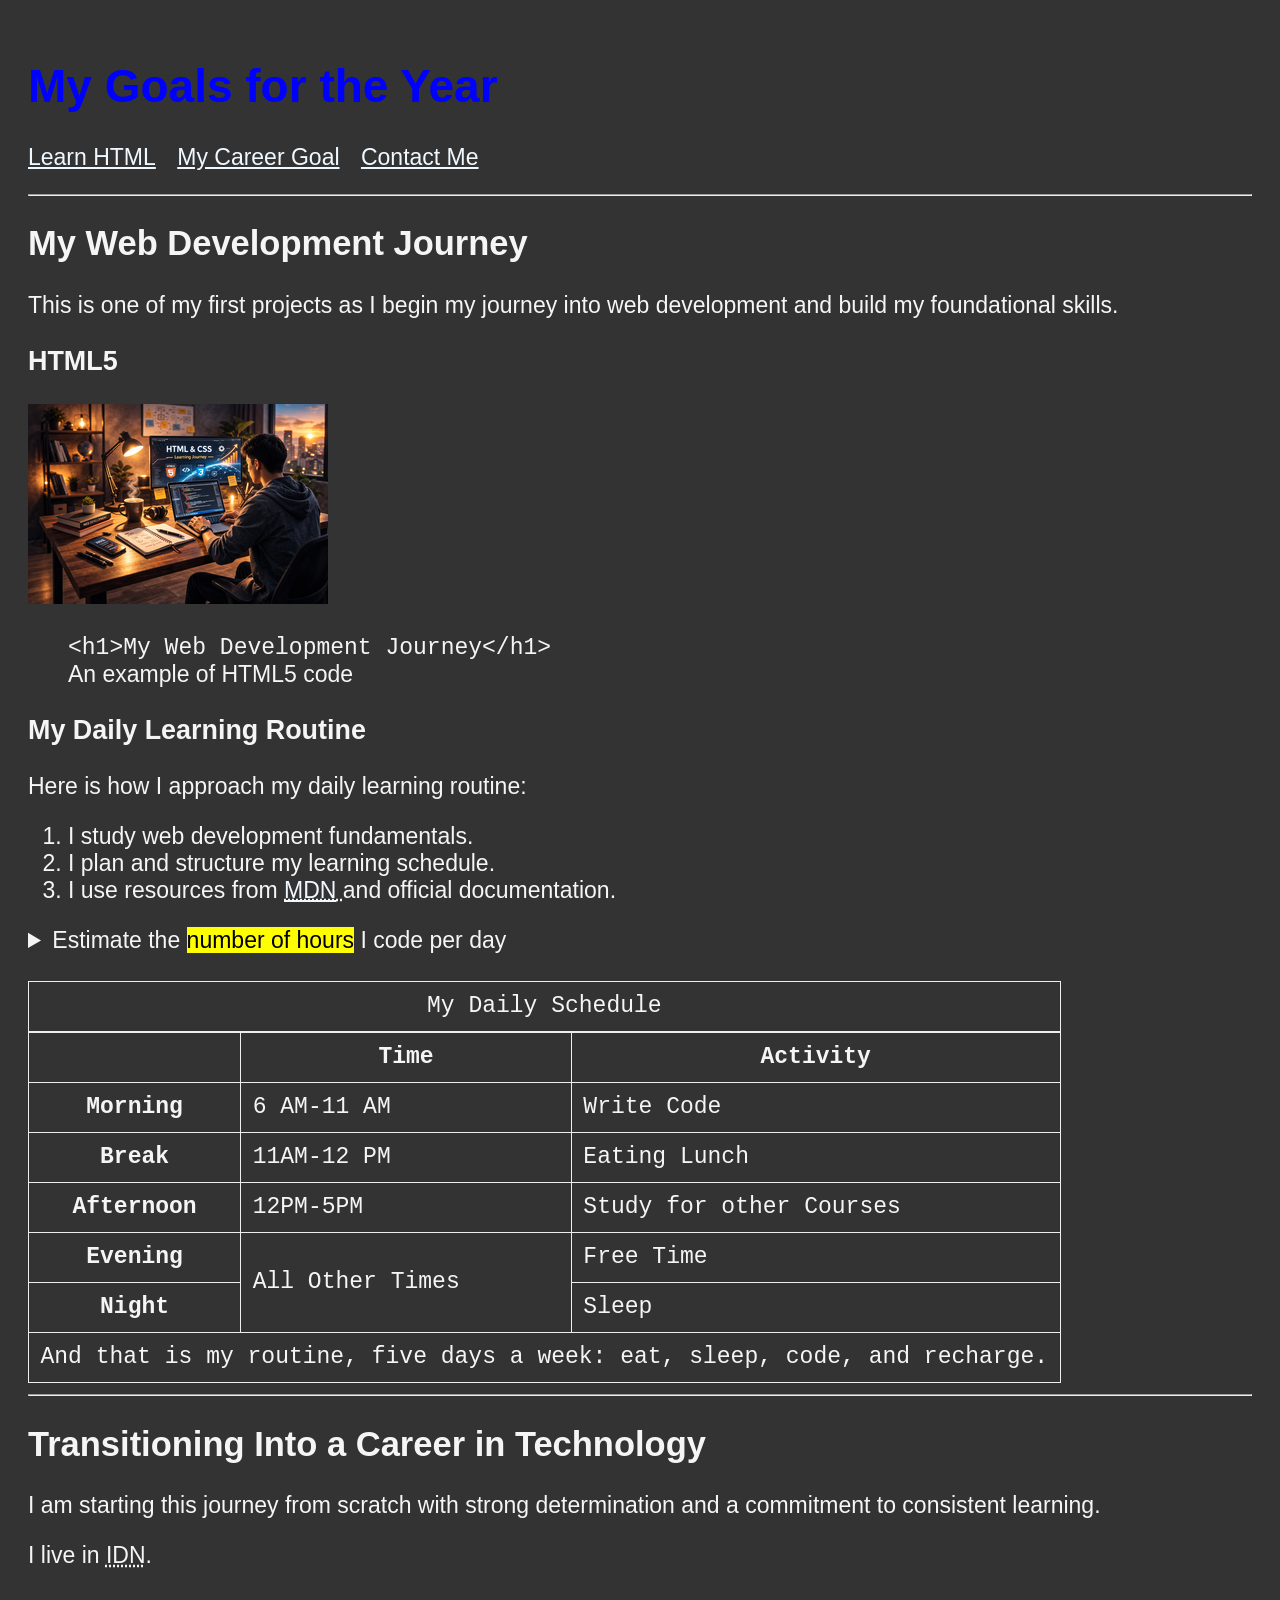
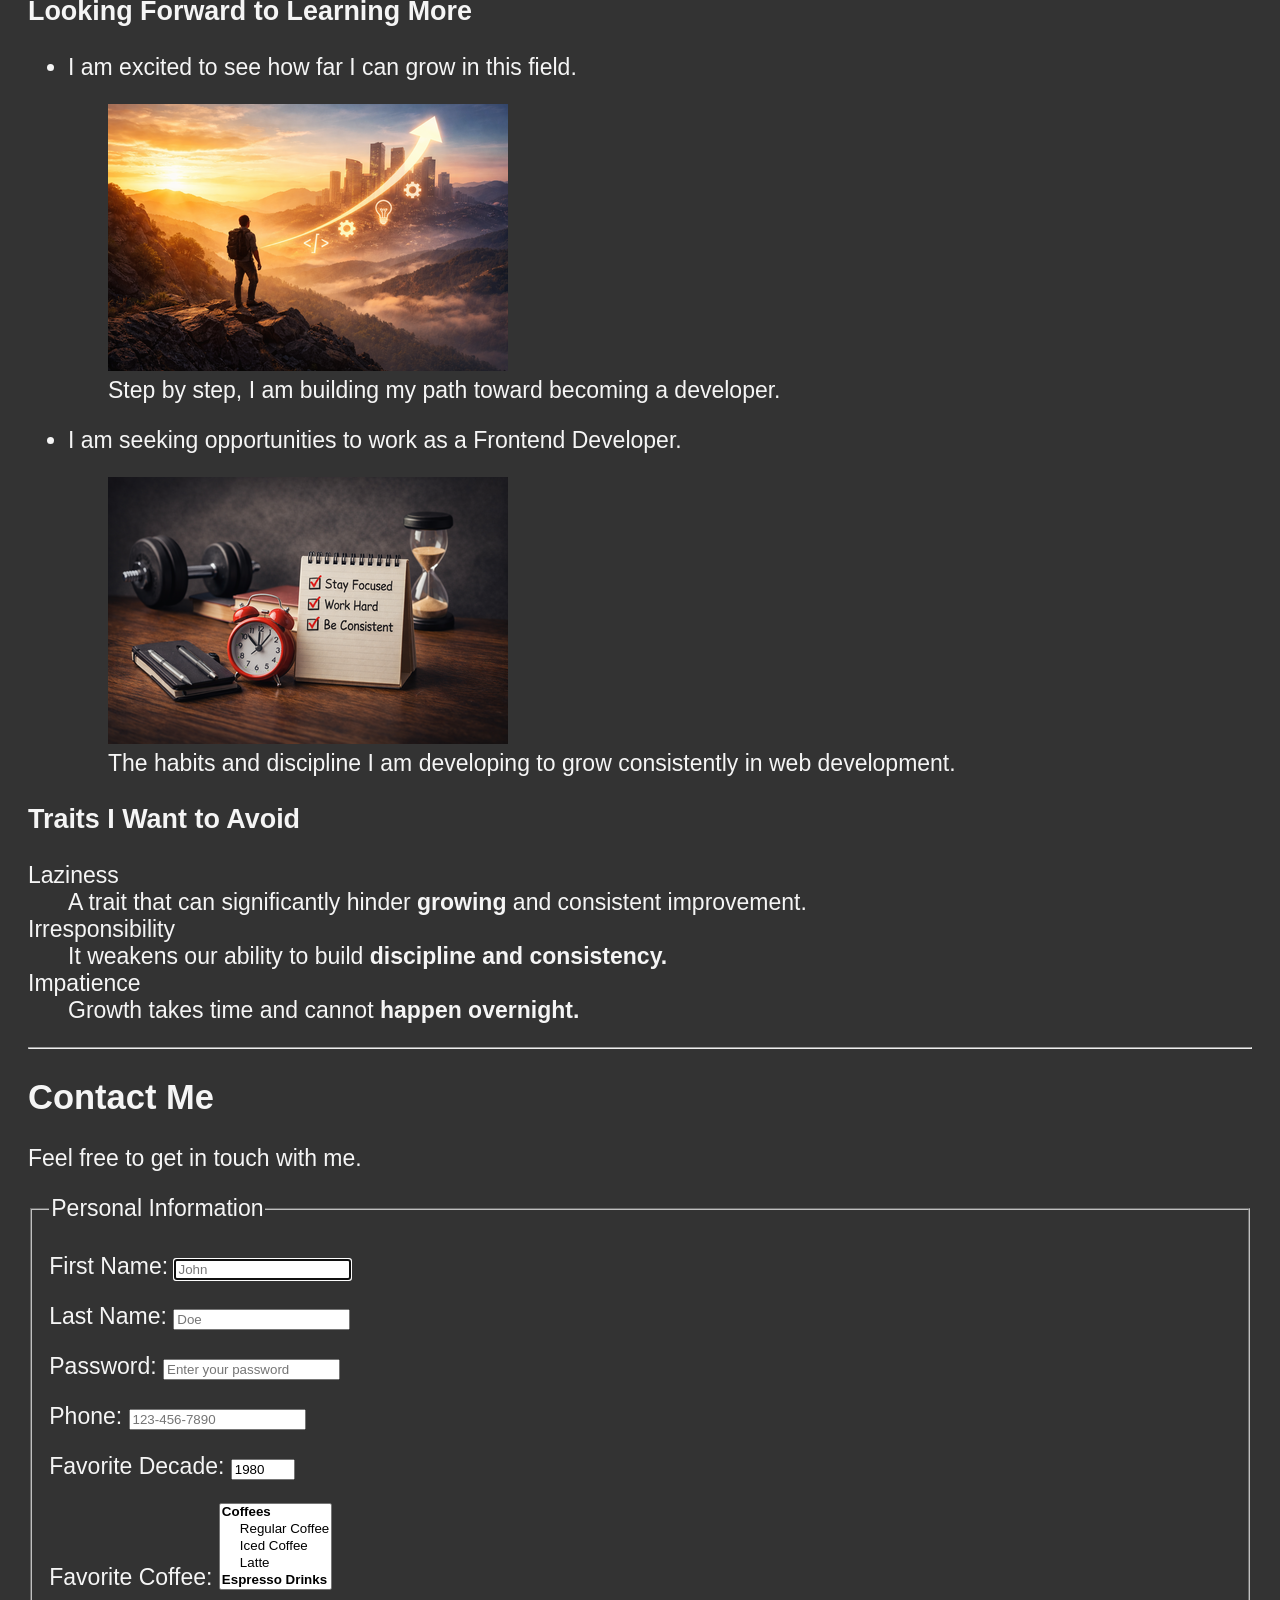
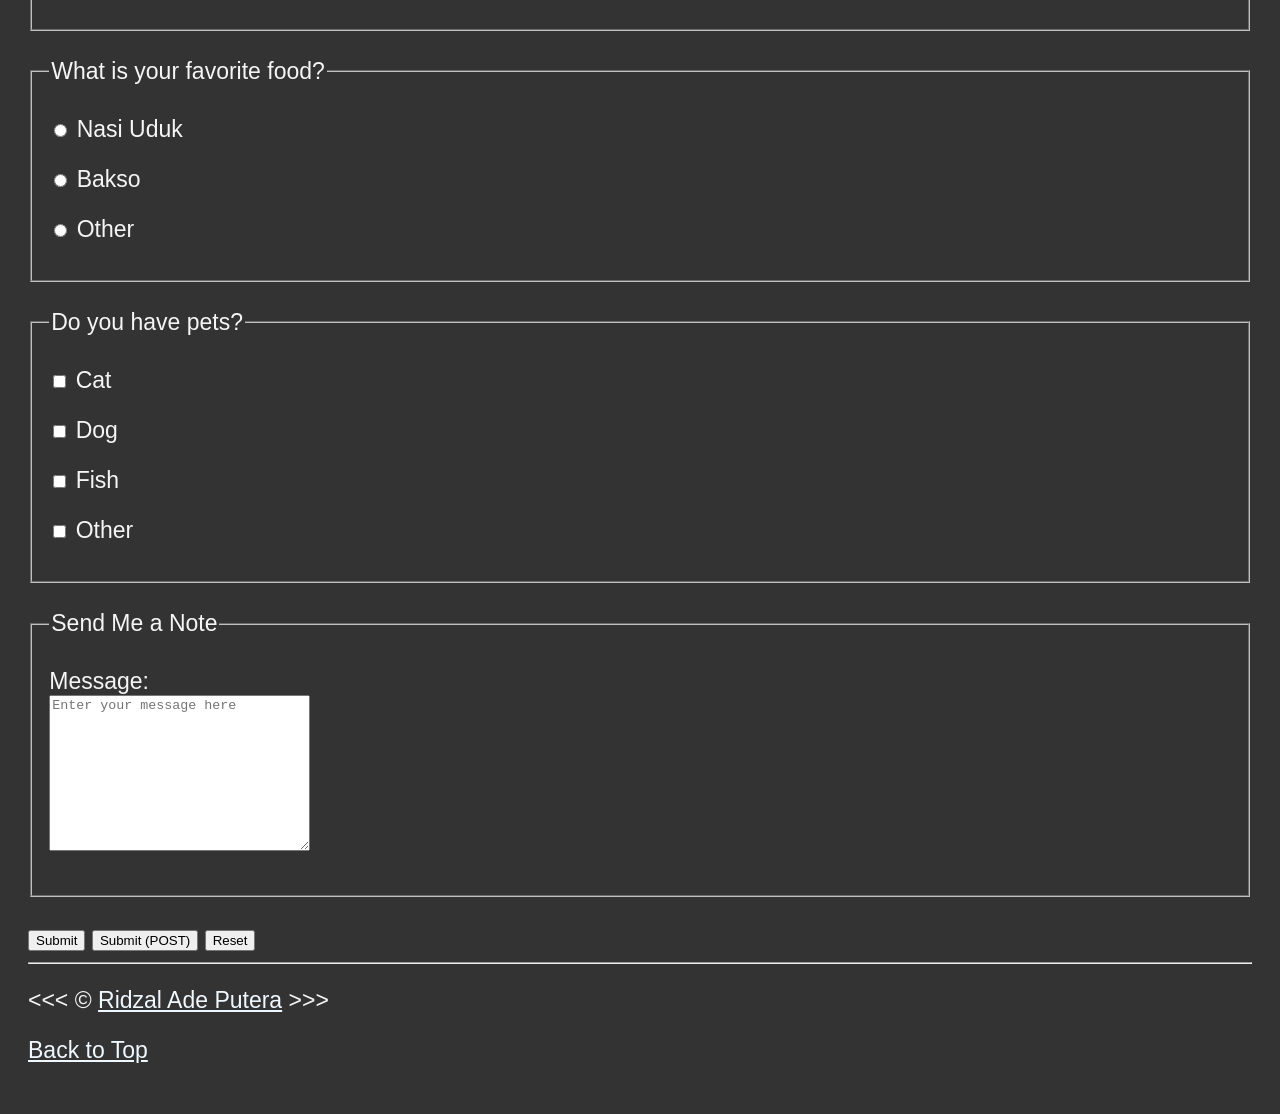
==== commit 6e554cbd: "Update 8" ====
--- a/index.html
+++ b/index.html
@@ -22,6 +22,9 @@
         </li>
         <li>
           <a href="#goal">My Career Goal</a>
+        </li>
+        <li>
+          <a href="#contact">Contact Me</a>
         </li>
       </ul>
     </nav>
@@ -184,6 +187,128 @@
         </dl>
       </section>
     </article>
+
+    <hr>
+
+    <article id="contact">
+      <h2>Contact Me</h2>
+      <p>Feel free to get in touch with me.</p>
+
+      <form action="https://httpbin.org/get" method="get">
+        <fieldset>
+          <legend>Personal Information</legend>
+
+          <p>
+            <label for="firstName">First Name:</label>
+            <input type="text" name="firstName" id="firstName" placeholder="John" autocomplete="on" required autofocus>
+          </p>
+
+          <p>
+            <label for="lastName">Last Name:</label>
+            <input type="text" name="lastName" id="lastName" placeholder="Doe" autocomplete="on" required>
+          </p>
+
+          <p>
+            <label for="password">Password:</label>
+            <input type="password" name="password" id="password" placeholder="Enter your password" required>
+          </p>
+
+          <p>
+            <label for="phone">Phone:</label>
+            <input type="tel" name="phone" id="phone" placeholder="123-456-7890" pattern="[0-9]{3}-[0-9]{3}-[0-9]{4}"
+              required>
+          </p>
+
+          <p>
+            <label for="decade">Favorite Decade:</label>
+            <input type="number" name="decade" id="decade" min="1950" max="2026" step="10" value="1980">
+          </p>
+
+          <p>
+            <label for="coffee">Favorite Coffee:</label>
+            <select name="coffee" id="coffee" multiple size="5">
+              <optgroup label="Coffees">
+                <option value="regular coffee">Regular Coffee</option>
+                <option value="iced coffee">Iced Coffee</option>
+                <option value="latte">Latte</option>
+              </optgroup>
+              <optgroup label="Espresso Drinks">
+                <option value="cappuccino">Cappuccino</option>
+                <option value="cortado">Cortado</option>
+                <option value="americano">Americano</option>
+              </optgroup>
+              <option value="other">Other</option>
+            </select>
+          </p>
+        </fieldset>
+
+        <br>
+
+        <fieldset>
+          <legend>What is your favorite food?</legend>
+
+          <p>
+            <input type="radio" name="food" id="nasi-uduk" value="nasi-uduk">
+            <label for="nasi-uduk">Nasi Uduk</label>
+          </p>
+
+          <p>
+            <input type="radio" name="food" id="bakso" value="bakso">
+            <label for="bakso">Bakso</label>
+          </p>
+
+          <p>
+            <input type="radio" name="food" id="other-food" value="other">
+            <label for="other-food">Other</label>
+          </p>
+        </fieldset>
+
+        <br>
+
+        <fieldset>
+          <legend>Do you have pets?</legend>
+
+          <p>
+            <input type="checkbox" name="pets[]" id="cat" value="cat">
+            <label for="cat">Cat</label>
+          </p>
+
+          <p>
+            <input type="checkbox" name="pets[]" id="dog" value="dog">
+            <label for="dog">Dog</label>
+          </p>
+
+          <p>
+            <input type="checkbox" name="pets[]" id="fish" value="fish">
+            <label for="fish">Fish</label>
+          </p>
+
+          <p>
+            <input type="checkbox" name="pets[]" id="otherPet" value="other">
+            <label for="otherPet">Other</label>
+          </p>
+        </fieldset>
+
+        <br>
+
+        <fieldset>
+          <legend>Send Me a Note</legend>
+
+          <p>
+            <label for="message">Message:</label>
+            <br>
+            <textarea name="message" id="message" cols="30" rows="10" placeholder="Enter your message here"></textarea>
+          </p>
+        </fieldset>
+
+        <br>
+
+        <button type="submit">Submit</button>
+        <button type="submit" formaction="https://httpbin.org/post" formmethod="post">Submit (POST)</button>
+        <button type="reset">Reset</button>
+      </form>
+    </article>
+
   </main>
   <hr />
   <footer>
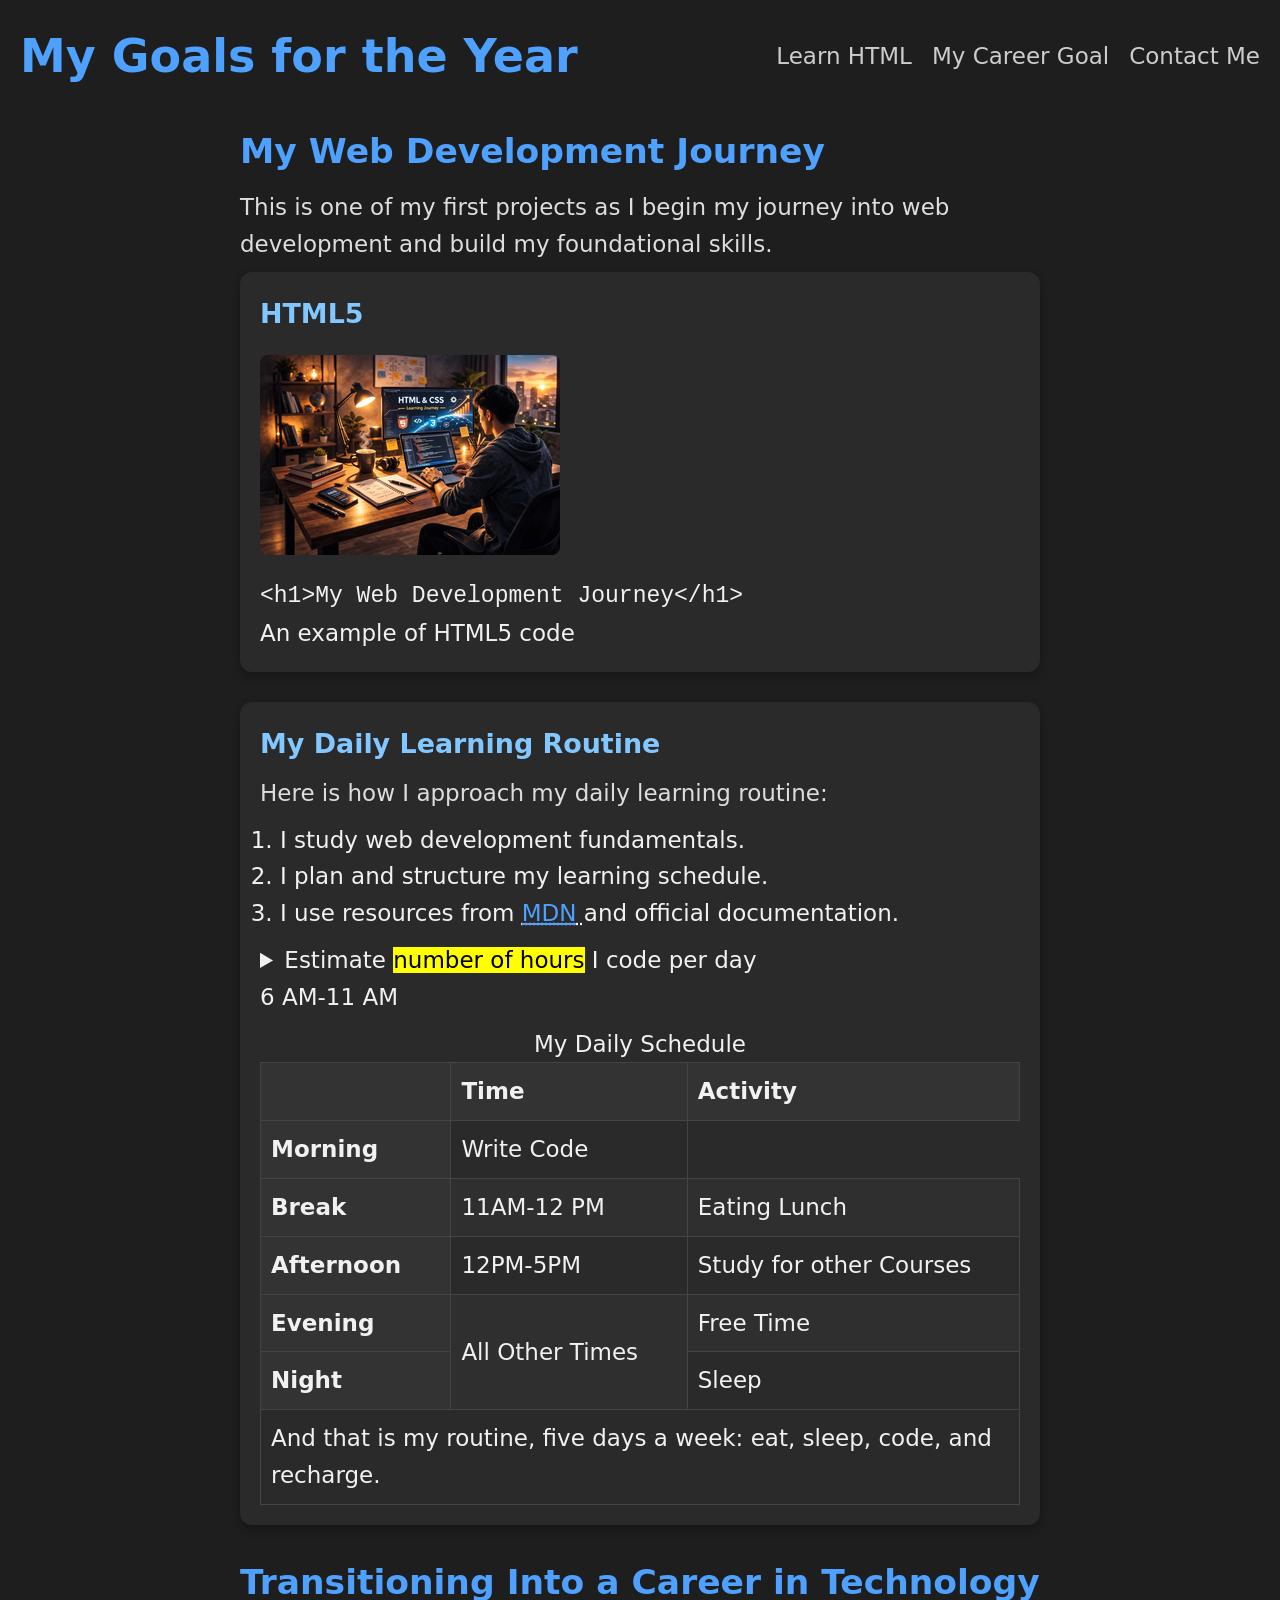
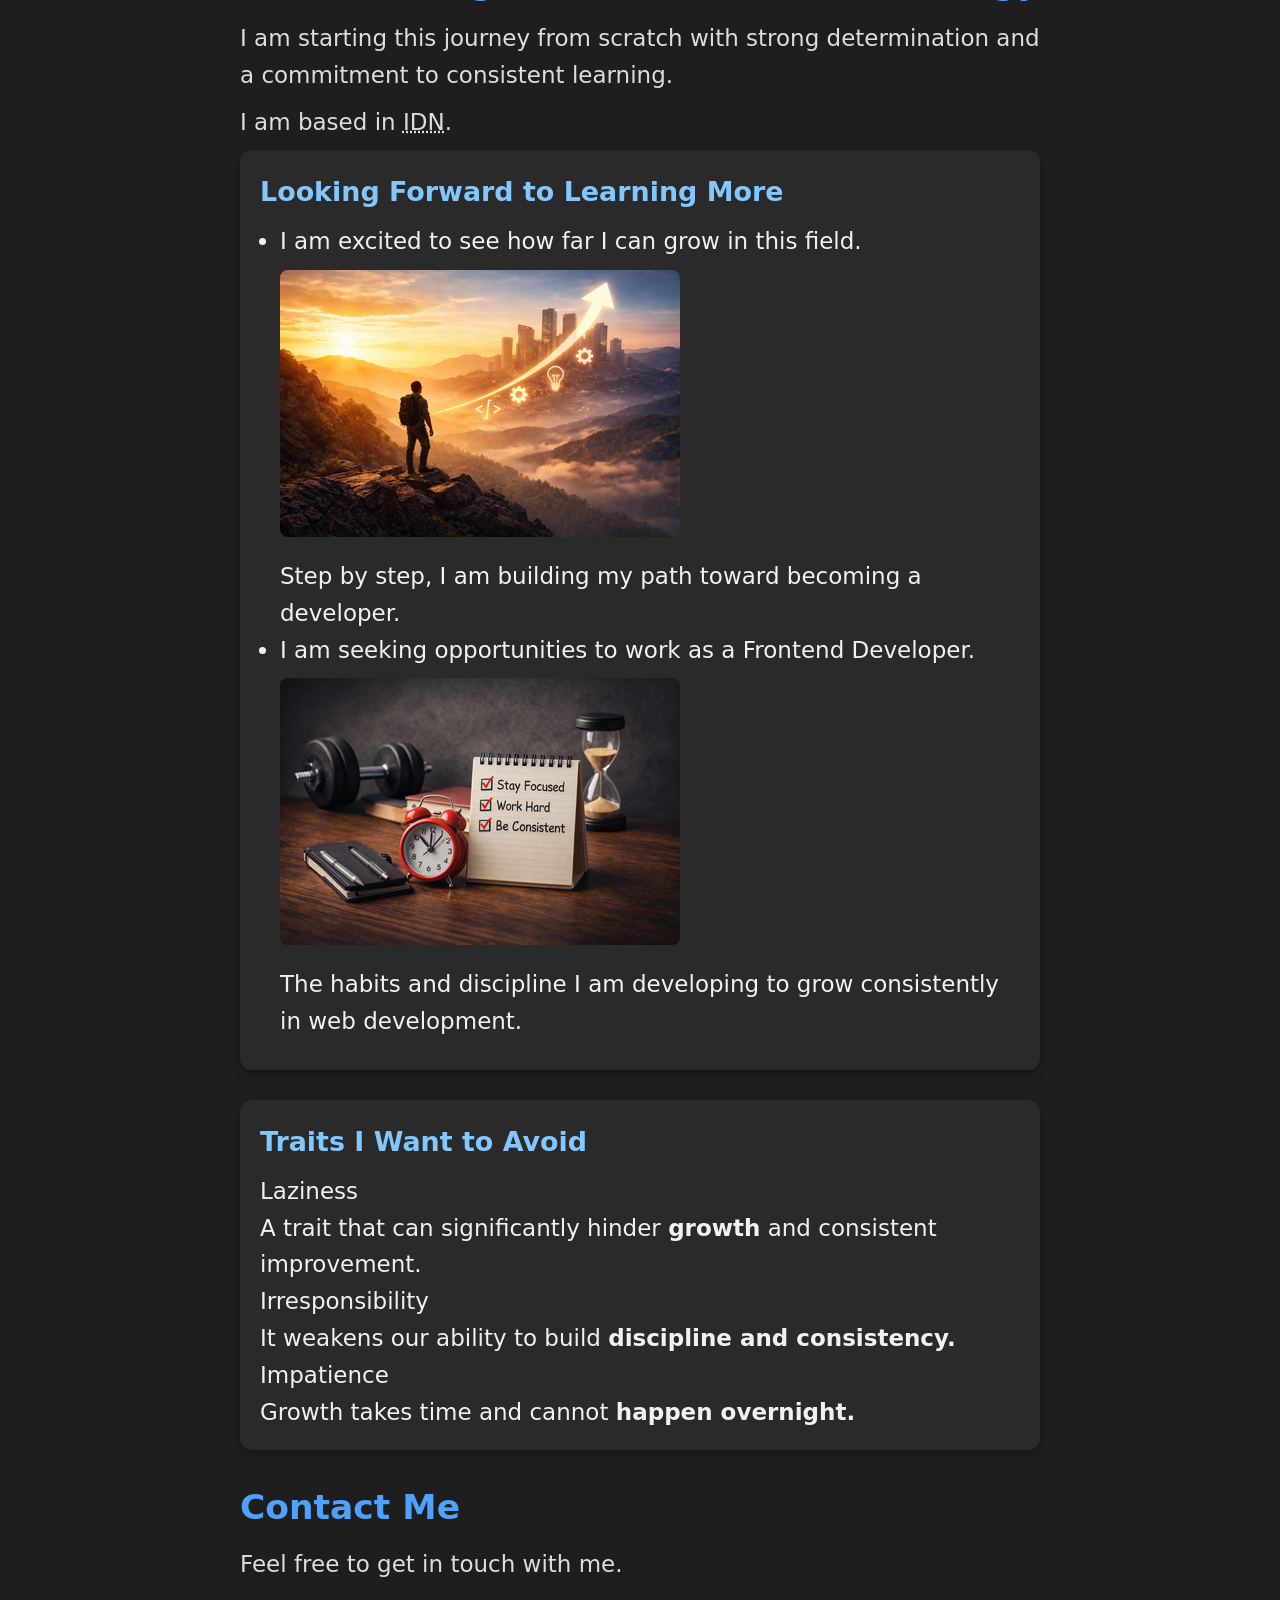
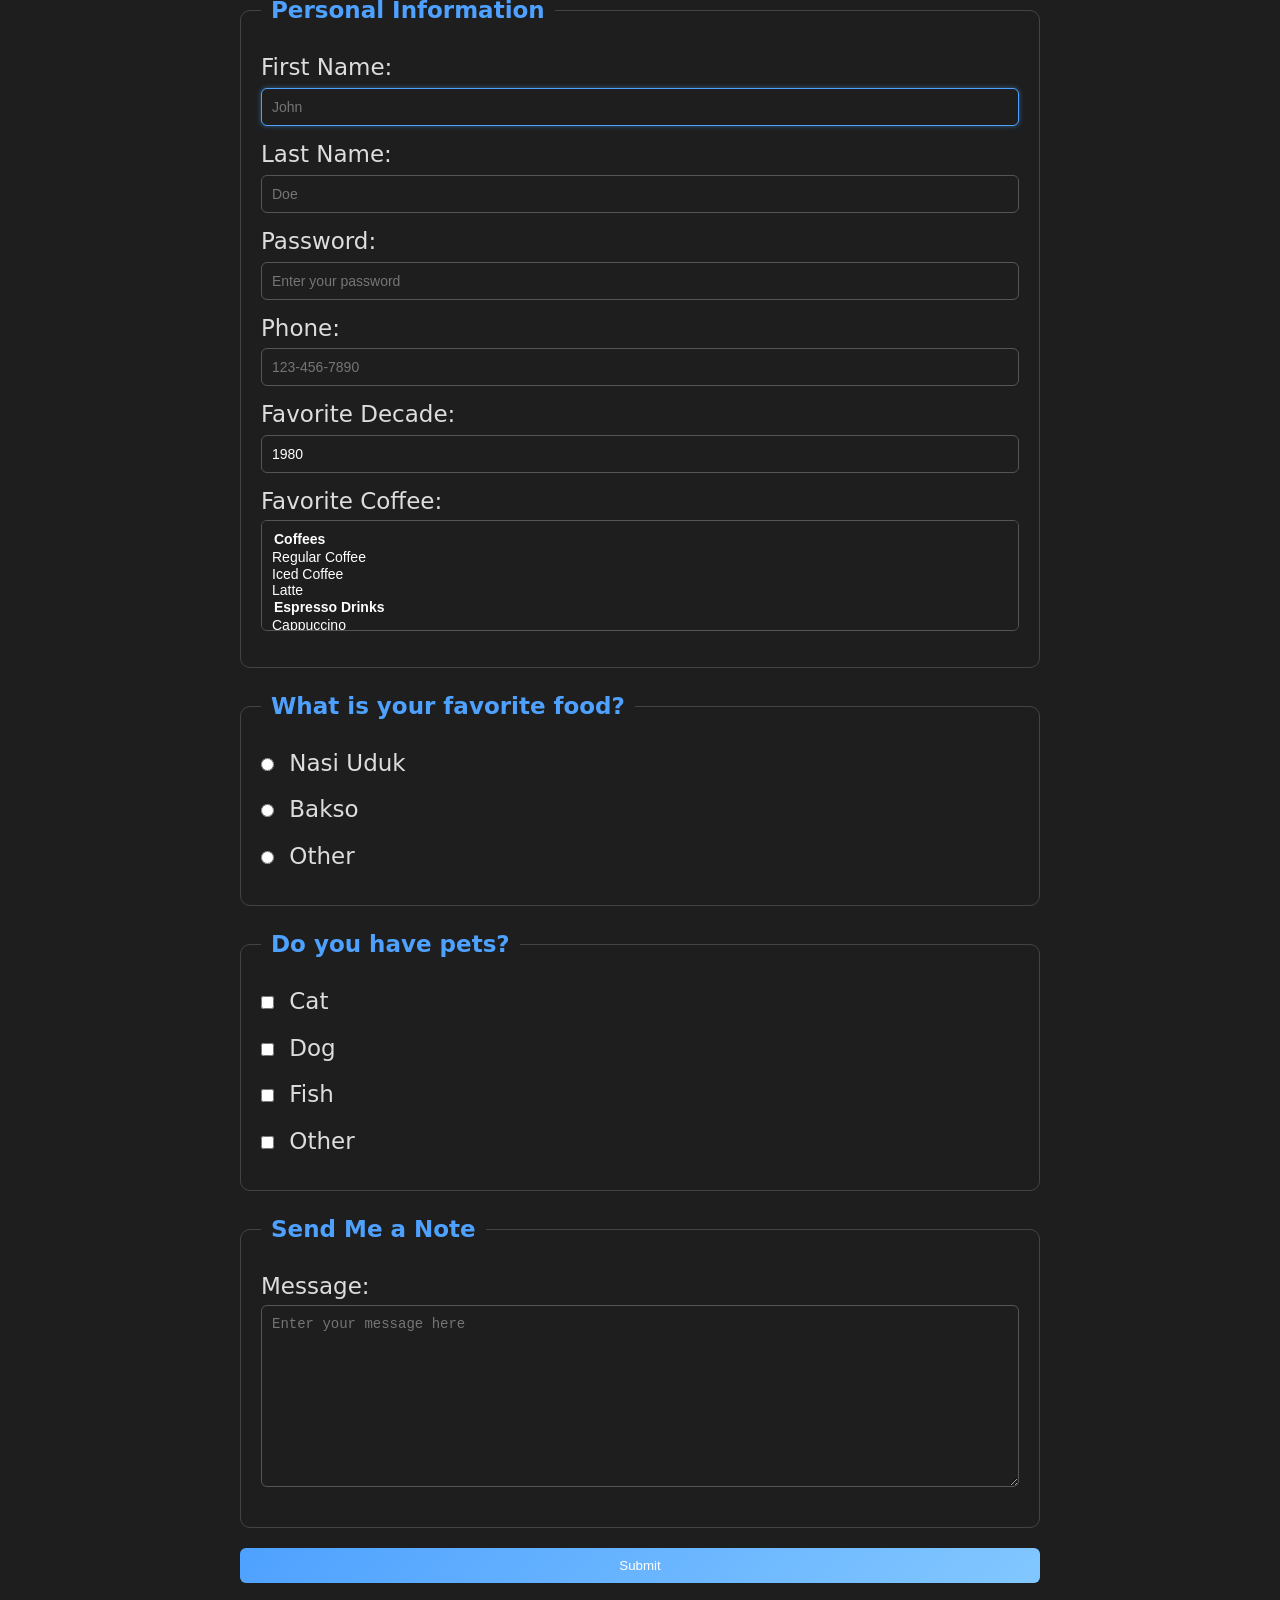
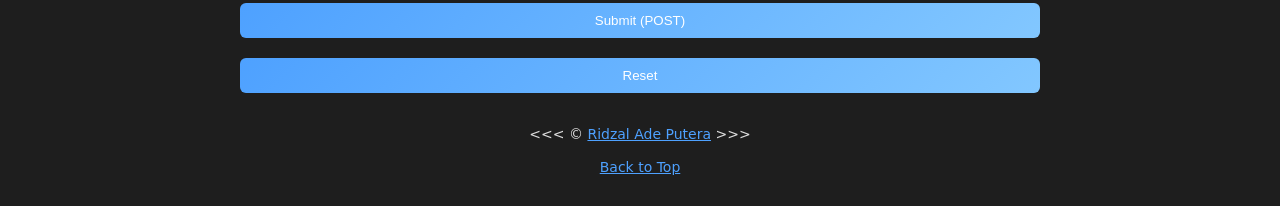
==== commit ae724ef4: "Update 9" ====
--- a/index.html
+++ b/index.html
@@ -6,7 +6,8 @@
   <meta name="author" content="Ridzal Ade Putera" />
   <meta name="description"
     content="This page documents my journey learning HTML and transitioning into web development." />
-  <title>My First Web Page</title>
+  <meta name="viewport" content="width=device-width, initial-scale=1.0">
+  <title>Ridzal Ade Putera | Frontend Developer Journey</title>
   <link rel="icon" href="Icon.png" type="image/x-icon" />
   <link rel="stylesheet" href="main.css" type="text/css" />
 </head>
@@ -30,7 +31,6 @@
     </nav>
   </header>
 
-  <hr />
   <main>
     <article id="html">
       <h2>My Web Development Journey</h2>
@@ -63,7 +63,7 @@
         <aside>
           <details>
             <summary>
-              Estimate the <mark>number of hours</mark> I code per day
+              Estimate <mark>number of hours</mark> I code per day
             </summary>
             <p>
               I start at <time datetime="06:00">6 AM</time> and spend approximately <time datetime="PT4H">4 hours</time>
@@ -71,7 +71,7 @@
             </p>
           </details>
         </aside>
-        <br />
+
         <table>
           <caption>
             My Daily Schedule
@@ -86,15 +86,14 @@
           <tbody>
             <tr>
               <th scope="row">Morning</th>
-              <td headers="time morning">
-                <time datetime="06:00">6 AM</time>-<time datetime="11:00">11 AM</time>
+              <time datetime="06:00">6 AM</time>-<time datetime="11:00">11 AM</time>
               </td>
               <td>Write Code</td>
             </tr>
             <tr>
               <th scope="row">Break</th>
               <td>
-                <time datetime="11:00">11AM</time>-<time data-="12:00">12 PM</time>
+                <time datetime="11:00">11AM</time>-<time datetime="12:00">12 PM</time>
               </td>
               <td>Eating Lunch</td>
             </tr>
@@ -125,8 +124,6 @@
         </table>
       </section>
     </article>
-
-    <hr />
 
     <article id="goal">
       <h2>Transitioning Into a Career in Technology</h2>
@@ -134,7 +131,7 @@
         I am starting this journey from scratch with strong determination and
         a commitment to consistent learning.
       </p>
-      <p>I live in <abbr title="Indonesia">IDN</abbr>.</p>
+      <p>I am based in <abbr title="Indonesia">IDN</abbr>.</p>
 
       <section>
         <h3>Looking Forward to Learning More</h3>
@@ -172,7 +169,7 @@
         <dl>
           <dt>Laziness</dt>
           <dd>
-            A trait that can significantly hinder <strong>growing</strong> and
+            A trait that can significantly hinder <strong>growth</strong> and
             consistent improvement.
           </dd>
 
@@ -187,8 +184,6 @@
         </dl>
       </section>
     </article>
-
-    <hr>
 
     <article id="contact">
       <h2>Contact Me</h2>
@@ -242,8 +237,6 @@
           </p>
         </fieldset>
 
-        <br>
-
         <fieldset>
           <legend>What is your favorite food?</legend>
 
@@ -263,8 +256,6 @@
           </p>
         </fieldset>
 
-        <br>
-
         <fieldset>
           <legend>Do you have pets?</legend>
 
@@ -289,19 +280,15 @@
           </p>
         </fieldset>
 
-        <br>
-
         <fieldset>
           <legend>Send Me a Note</legend>
 
           <p>
             <label for="message">Message:</label>
-            <br>
+
             <textarea name="message" id="message" cols="30" rows="10" placeholder="Enter your message here"></textarea>
           </p>
         </fieldset>
-
-        <br>
 
         <button type="submit">Submit</button>
         <button type="submit" formaction="https://httpbin.org/post" formmethod="post">Submit (POST)</button>
@@ -310,7 +297,7 @@
     </article>
 
   </main>
-  <hr />
+
   <footer>
     <p>
       &lt;&lt;&lt; &copy;
--- a/main.css
+++ b/main.css
@@ -1,48 +1,246 @@
-  html {
-                font-size: 23px;
-            }
-            body {
-                margin: o;
-                padding: 20px;
-                background-color: #333;
-                color: whitesmoke;
-                font-family: Arial, Helvetica, sans-serif;
-            }
-            h1{
-                color:blue;
-            }
-            .higlight{
-                color:azure;
-            }
-            .special{
-                color:red;
-            }
-
-            a {
-                color: aliceblue;
-            }
-
-            a:visited {
-                color: lightgray;
-            }
-
-            a:hover, a:active {
-                color: #eee;
-            }
-
-            nav ul {
-                list-style: none;
-                padding: 0;
-            }
-
-            nav li {
-                display: inline-block;
-                margin-right: 15px;
-                }
-            
-            table, tr, th, td, caption  {
-                border: 1px solid #eee;
-                font-family: 'Courier New', Courier, monospace;
-                border-collapse: collapse;
-                padding: 0.5rem;
-            }    +* {
+  margin: 0;
+  padding: 0;
+  box-sizing: border-box;
+}
+
+html {
+  font-size: 23px;
+}
+
+body {
+  font-family: system-ui, sans-serif;
+  background-color: #1e1e1e;
+  color: #f1f1f1;
+  line-height: 1.6;
+  padding: 20px;
+}
+
+header {
+    display: flex;
+    justify-content: space-between;
+    align-items: center;
+    margin-bottom: 20px;
+}
+
+nav ul {
+    list-style: none;
+    display: flex;
+    gap: 20px;
+}
+
+nav a {
+    text-decoration: none;
+    color: #ccc;
+    font-weight: 500;
+}
+
+nav a:hover {
+  color: #4ea1ff;
+}
+
+nav a:visited {
+  color: lightgray;
+}
+
+main {
+    max-width: 900px;
+}
+
+section {
+    background-color: #2a2a2a;
+    padding: 20px;
+    border-radius: 12px;
+    margin-bottom: 30px;
+    box-shadow: 0 4px 10px rgba(0, 0, 0, 0.3);
+}
+
+h1, h2, h3 {
+    margin-bottom: 10px;
+}
+
+h1 {
+  color: #4ea1ff;
+}
+
+p {
+    margin-bottom: 10px;
+    color: #ddd;
+}
+
+ul, ol {
+  padding-left: 20px;
+  margin-bottom: 10px;
+}
+
+a {
+    color: #4ea1ff;
+}
+
+a:hover {
+    color: #82c7ff;
+}
+
+img {
+    max-width: 100%;
+    height: auto;
+    border-radius: 8px;
+    margin: 10px 0;
+}
+
+table {
+    width: 100%;
+    border-collapse: collapse;
+    margin-top: 10px;
+}
+
+th, td {
+    border: 1px solid #444;
+    padding: 10px;
+    text-align: left;
+}
+
+th {
+    background-color: #333;
+}
+
+tr:nth-child(even) {
+    background-color: #2f2f2f;
+}
+
+button {
+    background-color: #4ea1ff;
+    color: white;
+    border: none;
+    padding: 10px 15px;
+    border-radius: 6px;
+    cursor: pointer;
+}
+
+form {
+    display: flex;
+    flex-direction: column;
+    gap: 20px;
+}
+
+fieldset {
+    border: 1px solid #444;
+    border-radius: 10px;
+    padding: 20px;
+}
+
+fieldset {
+    border: 1px solid #444;
+    border-radius: 10px;
+    padding: 20px;
+}
+
+legend {
+    padding: 0 10px;
+    color: #4ea1ff;
+    font-weight: bold;
+}
+
+input,
+select,
+textarea {
+    width: 100%;
+    padding: 10px;
+    border-radius: 6px;
+    border: 1px solid #555;
+    background-color: #1e1e1e;
+    color: #fff;
+    font-size: 14px;
+}
+
+input:focus,
+select:focus,
+textarea:focus {
+    outline: none;
+    border-color: #4ea1ff;
+    box-shadow: 0 0 5px rgba(78, 161, 255, 0.5);
+}
+
+input[type="radio"],
+input[type="checkbox"] {
+    width: auto;
+    margin-right: 8px;
+}
+
+button {
+    background: linear-gradient(135deg, #4ea1ff, #82c7ff);
+    color: white;
+    border: none;
+    padding: 10px 15px;
+    border-radius: 6px;
+    cursor: pointer;
+    font-weight: 500;
+    transition: 0.3s ease;
+}
+
+button:hover {
+    transform: translateY(-2px);
+    opacity: 0.9;
+}
+
+form p {
+    margin-bottom: 10px;
+}
+
+main {
+    max-width: 800px;
+    margin: auto;
+}
+
+section {
+    transition: 0.3s ease;
+}
+
+section:hover {
+    transform: translateY(-3px);
+}
+
+img {
+    transition: 0.3s ease;
+}
+
+img:hover {
+    transform: scale(1.02);
+}
+
+h2 {
+    color: #4ea1ff;
+}
+
+h3 {
+    color: #82c7ff;
+}
+
+nav a {
+    position: relative;
+}
+
+nav a::after {
+    content: "";
+    position: absolute;
+    width: 0%;
+    height: 2px;
+    background-color: #4ea1ff;
+    left: 0;
+    bottom: -4px;
+    transition: 0.3s;
+}
+
+nav a:hover::after {
+    width: 100%;
+}
+
+footer {
+    text-align: center;
+    margin-top: 30px;
+    color: #aaa;
+    font-size: 14px;
+}
+
+
+
